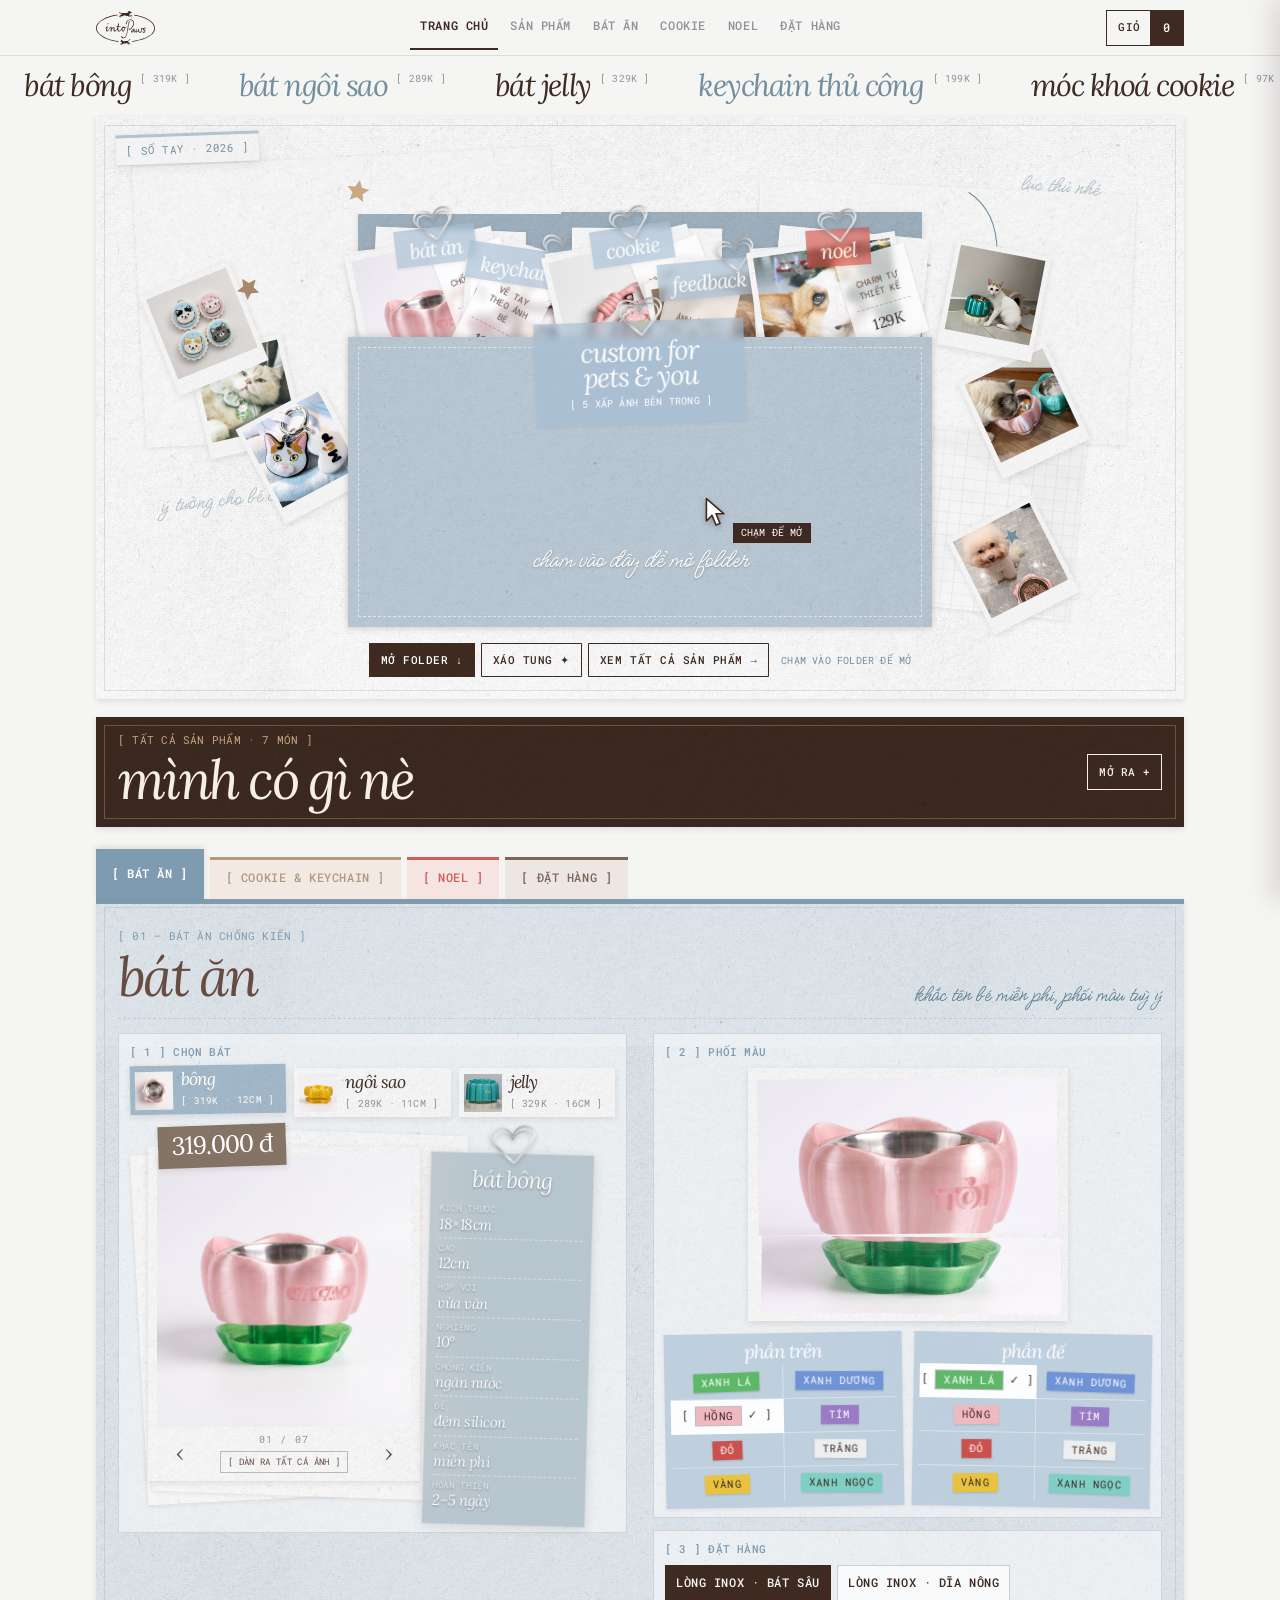
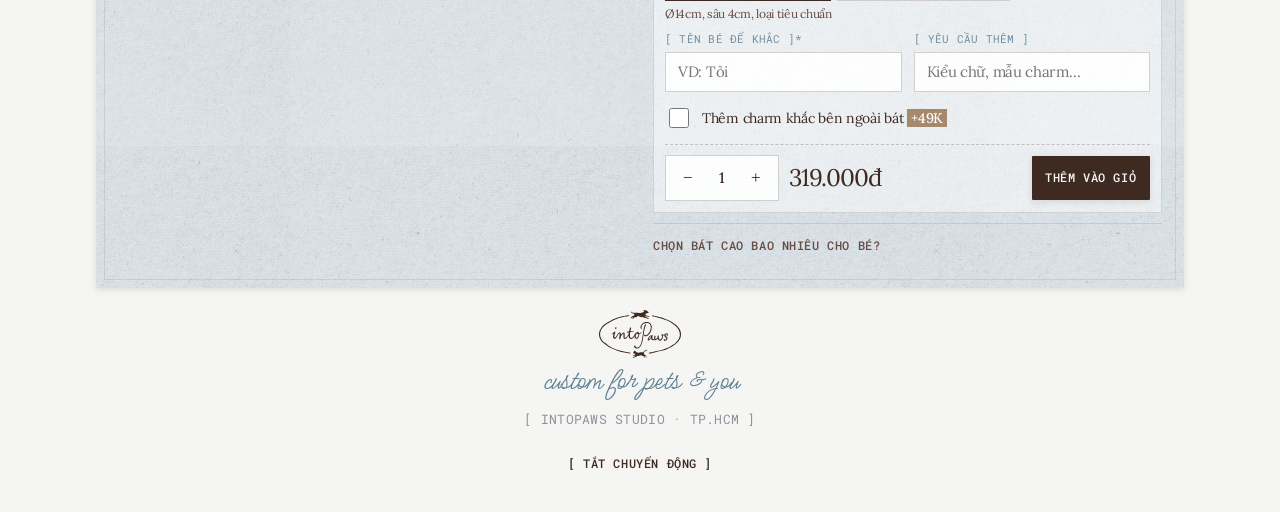
==== index.html @ a0dd7ae1 "Initial commit" ====
<!DOCTYPE html>
<html lang="vi">
<head>
<meta charset="UTF-8">
<meta name="viewport" content="width=device-width, initial-scale=1">
<title>intoPaws Studio — Custom for Pets &amp; You</title>
<meta name="description" content="intoPaws Studio, pet design studio ở TP.HCM. Bát ăn chống kiến khắc tên bé, keychain thủ công và cookie vẽ theo bé. Đặt hàng online, shop nhắn tin xác nhận đơn.">
<meta property="og:title" content="intoPaws Studio — Custom for Pets & You">
<meta property="og:description" content="Bát khắc tên bé · Keychain thủ công · Cookie vẽ theo bé · Đặt hàng online.">
<meta property="og:image" content="images/home/bat-a.jpg">
<meta name="theme-color" content="#F5F5F4">
<link rel="icon" href="images/logo-main.svg" type="image/svg+xml">
<link rel="preconnect" href="https://fonts.googleapis.com">
<link rel="preconnect" href="https://fonts.gstatic.com" crossorigin>
<link href="https://fonts.googleapis.com/css2?family=Lora:ital,wght@0,400;0,500;0,600;1,400;1,500&family=Meow+Script&family=Roboto+Mono:wght@400;500&display=swap" rel="stylesheet">
<link rel="stylesheet" href="styles.css?v=57">
</head>
<body>
<a class="skip" href="#main">Bỏ qua, vào nội dung chính</a>

<!-- kẹp giấy hình tim: 1 vòng tim, vòng trong ôm sát vòng ngoài -->
<svg width="0" height="0" style="position:absolute" aria-hidden="true">
  <defs>
    <linearGradient id="silver" x1="0" y1="0" x2="1" y2="1">
      <stop offset="0" stop-color="#f6f7f8"/><stop offset=".35" stop-color="#a3a8ad"/>
      <stop offset=".62" stop-color="#f0f2f4"/><stop offset="1" stop-color="#868b90"/>
    </linearGradient>
    <path id="heartpath" d="M60 92 L16 46 C3 32 9 9 31 9 C45 9 55 19 60 29 C65 19 75 9 89 9 C111 9 117 32 104 46 Z"/>
  </defs>
  <!-- ngôi sao đơn giản, tô đặc theo màu chữ (currentColor) -->
  <symbol id="star" viewBox="0 0 24 24"><path d="M12 1.8l3 6.6 7.2.8-5.4 4.9 1.5 7.1L12 17.6l-6.3 3.6 1.5-7.1L1.8 9.2 9 8.4z" fill="currentColor"/></symbol>
  <symbol id="heartclip" viewBox="0 0 120 100">
    <use href="#heartpath" fill="none" stroke="url(#silver)" stroke-width="5" stroke-linejoin="round"/>
    <use href="#heartpath" fill="none" stroke="url(#silver)" stroke-width="4.4" stroke-linejoin="round" transform="translate(60 92) scale(.86) translate(-60 -92)"/>
  </symbol>
</svg>

<header class="topbar">
  <a href="#top" class="brand" aria-label="intoPaws Studio, về đầu trang">
    <img src="images/logo-main.svg" alt="intoPaws" width="66" height="38">
  </a>
  <nav class="menu-inner" id="menu" aria-label="Menu chính">
    <a href="#top" data-nav="top">trang chủ</a>
    <a href="#tat-ca" data-nav="tat-ca">sản phẩm</a>
    <a href="#bat" data-nav="bat">bát ăn</a>
    <a href="#cookie" data-nav="cookie">cookie</a>
    <a href="#noel" data-nav="noel">noel</a>
    <a href="#dat-hang" data-nav="dat-hang">đặt hàng</a>
  </nav>
  <button class="cart-btn" id="cartBtn" aria-label="Mở giỏ hàng"><span class="mono">giỏ</span><b id="cartCount">0</b></button>
</header>

<main id="main">
  <div class="marquee" id="top" aria-label="Các dòng sản phẩm">
    <div class="marquee-track" id="marquee"></div>
  </div>

  <!-- ===== TRANG CHỦ: KHUNG SỔ TAY, FOLDER CHE CÁC XẤP ẢNH ===== -->
  <section class="wrap" aria-labelledby="heroTitle">
    <h1 class="sr-only" id="heroTitle">intoPaws Studio: Custom for Pets &amp; You</h1>
    <div class="frame-page hero-frame">
      <span class="note-paper corner mono">[ SỔ TAY · 2026 ]</span>
      <div class="board closed" id="board">
        <div class="deco" aria-hidden="true">
          <span class="sheet s-a"></span><span class="sheet s-b"></span><span class="sheet s-c"></span><span class="sheet s-d"></span>
          <p class="scrib faint s1"><span class="script">ý tưởng cho bé cưng</span></p>
          <p class="scrib faint s2"><span class="script">lục thử nhé</span></p>
          <svg class="arrow" viewBox="0 0 120 70"><path d="M4 8 C40 4 70 20 96 52 M84 50 L97 54 L95 40" fill="none" stroke="#738E9D" stroke-width="1.6" stroke-linecap="round" stroke-linejoin="round"/></svg>
        </div>
        <span class="folder-back" aria-hidden="true"></span>
        <!-- xấp ảnh + đồ lặt vặt do app.js tạo -->
        <button class="folder-front" id="folder" aria-label="Mở folder sổ tay intoPaws để xem các xấp ảnh" aria-expanded="false">
          <svg class="heart" aria-hidden="true"><use href="#heartclip"/></svg>
          <span class="vellum f-tag"><span class="v-title">custom for<br>pets &amp; you</span><span class="mono">[ 5 XẤP ẢNH BÊN TRONG ]</span></span>
          <span class="f-hint script">chạm vào đây để mở folder</span>
        </button>
        <!-- con trỏ hướng dẫn: chỉ vào folder cho tới khi mở -->
        <span class="guide-hand" aria-hidden="true">
          <svg viewBox="0 0 32 40"><path d="M4 2 L4 30 L11 23 L16 35 L21 33 L16 21 L26 21 Z" fill="#fff" stroke="#3E2A21" stroke-width="2" stroke-linejoin="round"/></svg>
          <span class="mono">chạm để mở</span>
        </span>
      </div>
      <div class="board-ctrl">
        <button class="btn" id="btnFolder" aria-label="Mở folder">mở folder ↓</button>
        <button class="btn btn-line" id="btnMess" aria-label="Xáo tung mọi thứ trên bàn">xáo tung ✦</button>
        <a class="btn btn-line" href="#tat-ca">xem tất cả sản phẩm →</a>
        <p class="hint mono" id="boardHint">chạm vào folder để mở</p>
      </div>
    </div>
  </section>

  <!-- lớp mở chi tiết một xấp -->
  <div class="desk" id="desk" role="dialog" aria-modal="true" aria-labelledby="deskTitle" hidden>
    <div class="desk-inner frame-page">
      <div class="desk-bar">
        <div><span class="mono label" id="deskCount">[ 06 ẢNH ]</span><h2 class="title" id="deskTitle">bát ăn</h2></div>
        <div class="desk-btns mono">
          <button class="pill" id="deskShuffle" aria-label="Xáo lại các ảnh">[ xáo lại ]</button>
          <button class="pill" id="deskClose" aria-label="Đóng, gom ảnh lại">[ gom lại × ]</button>
        </div>
      </div>
      <p class="desk-hint small">Chạm vào một tấm ảnh để lật mặt sau, chạm lần nữa để lật lại nhé.</p>
      <div class="desk-sets" id="deskSets"></div>
    </div>
  </div>

  <!-- ===== TẤT CẢ SẢN PHẨM: nhìn một lần là nắm hết ===== -->
  <section class="wrap" id="tat-ca" aria-labelledby="allTitle">
    <div class="frame-page overview">
      <button class="ov-toggle" id="ovToggle" aria-expanded="false" aria-controls="ovBody">
        <span><span class="mono label">[ TẤT CẢ SẢN PHẨM · 7 MÓN ]</span><span class="title big" id="allTitle">mình có gì nè</span></span>
        <span class="ov-btn mono" id="ovBtnTxt">mở ra +</span>
      </button>
      <div class="ov-body" id="ovBody" hidden>
        <div class="ov-grid" id="overview"></div>
        <p class="ov-foot mono">[ ship 14K toàn quốc · freeship đơn từ 399K · chuyển khoản khi shop nhắn xác nhận ]</p>
      </div>
    </div>
  </section>

  <!-- ===== CÁC TAB SẢN PHẨM ===== -->
  <section class="wrap shop" aria-label="Cửa hàng">
    <div class="tabs mono" role="tablist" aria-label="Chọn nhóm sản phẩm" id="tabs">
      <button role="tab" id="tab-bat" aria-controls="bat" aria-selected="true">[ bát ăn ]</button>
      <button role="tab" id="tab-cookie" aria-controls="cookie" aria-selected="false" tabindex="-1">[ cookie &amp; keychain ]</button>
      <button role="tab" id="tab-noel" aria-controls="noel" aria-selected="false" tabindex="-1">[ noel ]</button>
      <button role="tab" id="tab-dat-hang" aria-controls="dat-hang" aria-selected="false" tabindex="-1">[ đặt hàng ]</button>
    </div>

    <!-- ===== BÁT ===== -->
    <div id="bat" class="frame-page panel" role="tabpanel" aria-labelledby="tab-bat">
      <header class="p-head">
        <div><span class="mono label">[ 01 — BÁT ĂN CHỐNG KIẾN ]</span><h2 class="title big">bát ăn</h2></div>
        <p class="kicker script">khắc tên bé miễn phí, phối màu tuỳ ý</p>
      </header>
      <div class="two-col">
        <div class="col">
          <div class="box bowl-pick">
          <p class="box-h mono">[ 1 ] chọn bát</p>
          <div class="bowl-tabs" role="radiogroup" aria-label="Chọn dáng bát" id="bowlTabs"></div>
          <div class="bowl-stage">
            <span class="sheet st1" aria-hidden="true"></span><span class="sheet st2" aria-hidden="true"></span>
            <figure class="bowl-hero carousel" id="bowlCar">
              <span class="car-img"><img id="bowlHero" alt=""></span>
              <span class="car-bar">
                <button type="button" class="car-nav prev" aria-label="Ảnh trước">‹</button>
                <span class="car-mid"><span class="car-count mono"></span><button type="button" class="spread-btn mono" data-for="bowlCar" data-spread="bowlSpread" aria-expanded="false">[ dàn ra tất cả ảnh ]</button></span>
                <button type="button" class="car-nav next" aria-label="Ảnh sau">›</button>
              </span>
            </figure>
            <article class="vellum bowl-card" aria-live="polite">
              <svg class="heart" aria-hidden="true"><use href="#heartclip"/></svg>
              <p class="v-title" id="bowlName">bát<br>bông</p>
              <ul class="v-list mono" id="bowlTags"></ul>
            </article>
            <div class="price-tape" id="bowlPriceTag">319.000 đ</div>
          </div>
          <div class="spread" id="bowlSpread" hidden></div>
          </div>
        </div>

        <form class="col bowl-form" id="bowlForm" novalidate>
          <div class="box">
          <p class="box-h mono">[ 2 ] phối màu</p>
          <div class="mixer">
            <fieldset class="vellum mix-card upper"><legend class="v-title">phần trên</legend>
              <div class="v-list mono swlist" data-part="topColor" role="radiogroup" aria-label="Màu phần trên"></div></fieldset>
            <div class="mix-photo" id="mixPhoto" aria-live="polite">
              <div class="strip strip-top"><img id="mixTop" alt=""></div>
              <div class="strip strip-base"><img id="mixBase" alt=""></div>
            </div>
            <fieldset class="vellum mix-card lower"><legend class="v-title">phần đế</legend>
              <div class="v-list mono swlist" data-part="baseColor" role="radiogroup" aria-label="Màu phần đế"></div></fieldset>
          </div>
          <p class="mix-note small" id="mixNote" hidden></p>
          </div>

          <div class="box">
          <p class="box-h mono">[ 3 ] đặt hàng</p>
          <div class="inner-pick" role="radiogroup" aria-label="Chọn lòng inox" id="innerPick"></div>
          <p class="inner-note small" id="innerNote"></p>
          <div class="order-row">
            <label class="field"><span class="mono">[ TÊN BÉ ĐỂ KHẮC ]*</span><input name="petName" id="petName" required maxlength="20" placeholder="VD: Tỏi" autocomplete="off"></label>
            <label class="field"><span class="mono">[ YÊU CẦU THÊM ]</span><input name="note" maxlength="200" placeholder="Kiểu chữ, mẫu charm…"></label>
            <label class="check"><input type="checkbox" name="charm" id="charm"><span>Thêm charm khắc bên ngoài bát <b class="hl">+49K</b></span></label>
            <div class="buy">
              <div class="qty" aria-label="Số lượng"><button type="button" data-q="-1" aria-label="Bớt một">−</button><b id="bowlQty" aria-live="polite">1</b><button type="button" data-q="1" aria-label="Thêm một">+</button></div>
              <p class="total" id="bowlTotal">319.000đ</p>
              <button class="btn" type="submit" aria-label="Thêm bát vào giỏ">Thêm vào giỏ</button>
            </div>
            <p class="form-error" id="bowlError" role="alert"></p>
          </div>
          </div>
          <details class="faq">
            <summary>Chọn bát cao bao nhiêu cho bé?</summary>
            <p>Cho bé đứng thẳng, đo từ sàn lên khuỷu chân trước. Miệng bát ngang mức đó là vừa. Ngôi Sao 11cm · Bông 12cm · Jelly 16cm. Chưa chắc thì bạn nhắn mình số đo kèm ảnh bé đứng nghiêng nhen.</p>
          </details>
        </form>
      </div>
    </div>

    <!-- ===== COOKIE & KEYCHAIN ===== -->
    <div id="cookie" class="frame-page panel" role="tabpanel" aria-labelledby="tab-cookie" hidden>
      <header class="p-head">
        <div><span class="mono label">[ 02 — COOKIE &amp; KEYCHAIN ]</span><h2 class="title big slate">custom</h2><p class="caramel-i">vẽ từ chính bé cưng nhà bạn</p></div>
        <p class="incl">giá đã gồm<br><span class="hl-blue">thiết kế</span></p>
      </header>
      <div class="two-col">
        <div class="col">
          <div class="box">
            <p class="box-h mono">[ 1 ] chọn món</p>
            <div class="bowl-stage ck-stage">
              <span class="sheet st1" aria-hidden="true"></span><span class="sheet st2" aria-hidden="true"></span>
              <figure class="bowl-hero carousel" id="cookieCar">
                <span class="car-img"><img alt=""></span>
              <span class="car-bar">
                <button type="button" class="car-nav prev" aria-label="Ảnh trước">‹</button>
                <span class="car-mid"><span class="car-count mono"></span><button type="button" class="spread-btn mono" data-for="cookieCar" data-spread="cookieSpread" aria-expanded="false">[ dàn ra tất cả ảnh ]</button></span>
                <button type="button" class="car-nav next" aria-label="Ảnh sau">›</button>
              </span>
              </figure>
              <article class="vellum bowl-card ck-card" aria-live="polite">
                <svg class="heart" aria-hidden="true"><use href="#heartclip"/></svg>
                <p class="v-title" id="ckName">cookie</p>
                <ul class="v-list mono spec-list" id="ckTags"></ul>
              </article>
              <div class="price-tape" id="ckPrice">từ 97K</div>
            </div>
            <div class="spread" id="cookieSpread" hidden></div>
            <div class="ptable-wrap" id="ptableWrap">
            <p class="price-hint mono">bấm vào một ô giá để chọn món ↓</p>
            <span class="price-guide" id="priceGuide" aria-hidden="true">
              <svg viewBox="0 0 32 40"><path d="M4 2 L4 30 L11 23 L16 35 L21 33 L16 21 L26 21 Z" fill="#fff" stroke="#3E2A21" stroke-width="2" stroke-linejoin="round"/></svg>
              <span class="mono">bấm chọn</span>
            </span>
            <table class="ptable">
              <thead><tr><th scope="col"></th><th scope="col" class="ph">vẽ theo bé<small>gửi ảnh bé</small></th><th scope="col" class="ph">mẫu sẵn<small>chọn bé có sẵn</small></th></tr></thead>
              <tbody id="priceRows"></tbody>
            </table>
            </div>
            <p class="pnote">hoàn thiện 4–7 ngày · bạn duyệt bản vẽ trước khi shop làm</p>
          </div>
        </div>

        <form class="col cookie-form" id="cookieForm" novalidate>
          <div class="empty-step" id="cookieEmpty">
            <p class="script">bắt đầu bằng cách bấm một ô giá <span class="dir-up">ở bảng phía trên ↑</span><span class="dir-side">ở bảng bên cạnh ←</span></p>
            <ol class="how mono">
              <li><b>[1]</b> bấm ô giá. cột <span class="hl-blue">vẽ theo bé</span>: mình vẽ theo ảnh bé bạn gửi. cột <span class="hl-blue">mẫu sẵn</span>: chọn một bé có sẵn</li>
              <li><b>[2]</b> chọn bé có sẵn, hoặc tải ảnh bé lên</li>
              <li><b>[3]</b> chọn hoạ tiết &amp; màu kem nền (với cookie)</li>
              <li><b>[4]</b> bấm “thêm vào giỏ”</li>
            </ol>
          </div>
          <!-- mẫu sẵn: chọn bé -->
          <div class="box ready-step" id="readyStep" hidden>
            <p class="box-h mono">[ 2 ] chọn bé</p>
            <p class="how-line">bấm vào hình một bé, hoặc tên giống trong danh sách</p>
            <div class="pick-tabs mono" role="tablist" aria-label="Bé cún hay bé mèo">
              <button type="button" role="tab" aria-selected="true" data-kind="cún" id="kindDog">[ bé cún ]</button>
              <button type="button" role="tab" aria-selected="false" data-kind="mèo" id="kindCat">[ bé mèo ]</button>
            </div>
            <div class="plate">
              <div class="cookie-grid" id="cookieGrid" role="radiogroup" aria-label="Các mẫu bé"></div>
              <div class="vellum list-card"><svg class="heart" aria-hidden="true"><use href="#heartclip"/></svg><p class="v-title" id="listTitle">bé cún</p><ol class="v-list mono" id="breedList"></ol></div>
            </div>
          </div>
          <!-- nền kem -->
          <div class="box cream-step" id="creamStep" hidden>
            <p class="box-h mono">[ 3 ] nền kem</p>
            <p class="how-line">chọn một hoạ tiết, một màu kem và màu đế bánh</p>
            <span class="mono sub-h">a · hoạ tiết</span>
            <div class="patterns" id="patterns" role="radiogroup" aria-label="Hoạ tiết kem nền"></div>
            <span class="mono sub-h">b · màu kem: <b id="creamName">chưa chọn</b></span>
            <div class="cbars" id="cbars" role="radiogroup" aria-label="Màu kem nền"></div>
            <div class="bases-row"><span class="mono sub-h">c · đế bánh</span><div class="bases" id="bases" role="radiogroup" aria-label="Màu đế bánh"></div></div>
          </div>
          <!-- đặt hàng -->
          <div class="box order-box" id="cookieOrder" hidden>
            <p class="box-h mono">[ 4 ] đặt hàng</p>
            <p class="pick-sum" id="cookieSum" aria-live="polite"></p>
            <div id="customFields" hidden>
              <div class="field">
                <span class="mono">[ ẢNH BÉ · 1–3 ẢNH RÕ MẶT ]*</span>
                <button type="button" class="uploader" id="uploader" aria-label="Chọn ảnh bé từ máy">+ chọn ảnh bé</button>
                <input type="file" id="fileInput" accept="image/*" multiple hidden>
                <div class="previews" id="previews"></div>
              </div>
              <div class="two">
                <label class="field"><span class="mono">[ TÊN BÉ ]*</span><input name="petName" maxlength="40"></label>
                <label class="field"><span class="mono">[ GIỐNG ]</span><input name="breed" maxlength="60" placeholder="Corgi, Anh lông ngắn…"></label>
              </div>
              <fieldset class="field species"><legend class="mono">[ BÉ LÀ ]*</legend>
                <label><input type="radio" name="species" value="Mèo"><span>Mèo</span></label>
                <label><input type="radio" name="species" value="Cún"><span>Cún</span></label>
                <label><input type="radio" name="species" value="Khác"><span>Khác</span></label>
              </fieldset>
            </div>
            <label class="field"><span class="mono">[ YÊU CẦU THÊM ]</span><input name="note" maxlength="200" placeholder="Tư thế, chữ, phụ kiện…"></label>
            <div class="buy">
              <div class="qty" aria-label="Số lượng"><button type="button" data-q="-1" aria-label="Bớt một">−</button><b id="cookieQty" aria-live="polite">1</b><button type="button" data-q="1" aria-label="Thêm một">+</button></div>
              <p class="total" id="cookieTotal">0đ</p>
              <button class="btn" type="submit" aria-label="Thêm cookie vào giỏ">Thêm vào giỏ</button>
            </div>
            <p class="form-error" id="cookieError" role="alert"></p>
          </div>
        </form>
      </div>
    </div>

    <!-- ===== NOEL ===== -->
    <div id="noel" class="frame-page panel noel" role="tabpanel" aria-labelledby="tab-noel" hidden>
      <div class="two-col noel-cols">
        <div class="envelope-scene" aria-hidden="true">
          <span class="envelope"><span class="flap"></span></span>
          <div class="stamp-tree" id="stampTree"></div>
          <svg class="string" viewBox="0 0 400 520" preserveAspectRatio="none">
            <path d="M70 110 C150 90 190 170 230 210 S330 230 300 270 C250 330 110 280 60 330 C20 370 120 380 150 340 C180 300 90 300 80 360 M150 340 C210 380 260 430 340 470" fill="none" stroke="#B0302A" stroke-width="3" stroke-linecap="round"/>
          </svg>
          <svg class="tree-star" viewBox="0 0 24 24"><use href="#star"/></svg>
          <svg class="st s1" viewBox="0 0 24 24"><use href="#star"/></svg><svg class="st s2" viewBox="0 0 24 24"><use href="#star"/></svg><svg class="st s3" viewBox="0 0 24 24"><use href="#star"/></svg>
        </div>
        <div class="noel-text">
          <span class="mono label red">[ 03 — NOEL 2026 ]</span>
          <h2 class="noel-hand"><span class="r">Noel này</span><br><span class="hlw">bạn tự tay thiết kế</span><br><span class="hlw">bảng tên mới</span> <span class="s">cho bé chưa?</span></h2>
          <p>Chọn dáng, bé, màu lông, tên và charm nhỏ trên trang thiết kế riêng của mình nhé.</p>
          <p class="noel-price"><span class="hl red">129K</span> <span class="mono">[ MỘT CHARM ]</span></p>
          <a class="btn btn-red" id="noelLink" href="#" target="_blank" rel="noopener" aria-label="Mở trang thiết kế charm Noel (mở tab mới)">Thiết kế charm Noel ↗</a>
          <p class="mono step gal-h">[ ảnh tham khảo ]</p>
          <div class="gallery" id="noelGallery"></div>
        </div>
      </div>
    </div>

    <!-- ===== ĐẶT HÀNG ===== -->
    <div id="dat-hang" class="frame-page panel order" role="tabpanel" aria-labelledby="tab-dat-hang" hidden>
      <header class="p-head"><div><span class="mono label">[ 04 — ĐẶT HÀNG ]</span><h2 class="title big">đặt hàng thế nào nhỉ?</h2></div></header>
      <ol class="steps">
        <li class="watercolor step"><span class="mono">[ 01 ]</span><h3>chọn món</h3><p>Chọn bát hoặc cookie, điền tên bé, tải ảnh bé nếu là đơn vẽ theo bé.</p></li>
        <li class="watercolor step"><span class="mono">[ 02 ]</span><h3>shop nhắn bạn</h3><p>Đặt xong, shop nhắn bạn qua IG/Zalo để xác nhận đơn và gửi thông tin chuyển khoản.</p></li>
        <li class="watercolor step"><span class="mono">[ 03 ]</span><h3>mình làm &amp; giao</h3><p>Bát 2–5 ngày, cookie và keychain 4–7 ngày. Đơn vẽ theo bé thì bạn duyệt bản vẽ qua IG/Zalo trước nhé.</p></li>
      </ol>
      <p class="ship-line mono">[ SHIP 14K TOÀN QUỐC · FREESHIP ĐƠN TỪ 399K ]</p>
      <p class="contact" id="contactLinks"></p>
    </div>
  </section>
</main>

<footer class="footer">
  <img src="images/logo-main.svg" alt="intoPaws" class="footer-logo" width="100" height="58">
  <p class="script">custom for pets &amp; you</p>
  <p class="mono small">[ INTOPAWS STUDIO · TP.HCM ]</p>
  <button class="pill mono" id="motionBtn" aria-pressed="false" aria-label="Bật hoặc tắt chuyển động trên trang">[ tắt chuyển động ]</button>
</footer>

<aside id="cartDrawer" class="drawer" aria-hidden="true" aria-label="Giỏ hàng" inert>
  <div class="drawer-head"><h2 class="title">giỏ hàng</h2><button class="icon-btn" id="cartClose" aria-label="Đóng giỏ hàng">×</button></div>
  <div id="cartItems" class="cart-items"></div>
  <div class="cart-foot" id="cartFoot"></div>
</aside>
<div id="overlay" class="overlay"></div>

<dialog id="checkoutDialog" class="sheet-dlg" aria-labelledby="coTitle">
  <form method="dialog" class="sheet-close"><button aria-label="Đóng">×</button></form>
  <h2 class="title" id="coTitle">thông tin nhận hàng</h2>
  <form id="checkoutForm" class="form" novalidate>
    <label>Họ tên người nhận*<input name="name" required autocomplete="name"></label>
    <label>Số điện thoại*<input name="phone" required inputmode="tel" autocomplete="tel" pattern="0[0-9]{9,10}"></label>
    <label>Instagram / Zalo để mình gửi bản vẽ &amp; xác nhận*<input name="social" required placeholder="@ten_ig hoặc số Zalo"></label>
    <label>Email (nhận xác nhận đơn)<input name="email" type="email" autocomplete="email"></label>
    <label>Địa chỉ nhận hàng*<textarea name="address" rows="2" required autocomplete="street-address" placeholder="Số nhà, đường, phường/xã, quận/huyện, tỉnh/thành"></textarea></label>
    <label>Ghi chú cho shop<textarea name="note" rows="2"></textarea></label>
    <input name="website" class="hp" tabindex="-1" autocomplete="off" aria-hidden="true">
    <div class="summary" id="checkoutSummary"></div>
    <p class="form-error" id="checkoutError" role="alert"></p>
    <button class="btn btn-block" id="payBtn" type="submit">Đặt hàng</button>
    <p class="small center">Đặt xong, shop sẽ nhắn bạn qua IG/Zalo để xác nhận đơn và gửi thông tin chuyển khoản nhen.</p>
  </form>
</dialog>

<div id="toast" class="toast" role="status"></div>
<!-- xem ảnh tham khảo phóng to -->
<dialog id="lightbox" class="lightbox" aria-label="Xem ảnh lớn">
  <button class="lb-close mono" id="lbClose" aria-label="Đóng">đóng ×</button>
  <button class="lb-nav prev" id="lbPrev" aria-label="Ảnh trước">‹</button>
  <figure><img id="lbImg" alt=""><figcaption class="mono" id="lbCap"></figcaption></figure>
  <button class="lb-nav next" id="lbNext" aria-label="Ảnh sau">›</button>
</dialog>
<!-- con trỏ chuột kèm chữ hướng dẫn (chỉ hiện trên máy tính có chuột) -->
<div class="cursor-hint" id="cursorHint" aria-hidden="true"><span class="ring"></span><span class="txt mono"></span></div>

<script src="config.js?v=57"></script>
<script src="app.js?v=57"></script>
</body>
</html>
---- styles.css ----
/* ============================================================
   intoPaws Studio — giấy can × nhãn xanh × kẹp tim
   Mọi thứ gom vào khung giấy: khung sổ tay (trang chủ) + các trang tab sản phẩm
   Font: Lora (chữ thường + tiêu đề nghiêng) · Meow Script (viết tay) · Roboto Mono (nhãn)
   ============================================================ */
:root {
  --white: #F5F5F4;
  --paper: #fbfbfa;
  --blue: #B3C4CE;
  --brown: #3E2A21;
  --espresso: #3E2A21;
  --cocoa: #674C42;
  --caramel: #A6886B;
  --taupe: rgba(118, 100, 82, .88);
  --slate: #738E9D;
  --hand: #5F8194;
  --grey: #8d9399;
  --red: #D34238;
  --vellum: rgba(164, 187, 210, .62);
  --vellum-pale: rgba(236, 241, 245, .85);
  --hl: rgba(164, 187, 210, .55);
  --line: rgba(62, 42, 33, .12);
  --paper-shadow: 0 2px 6px rgba(64, 42, 33, .12);
  --lift-shadow: 0 12px 24px rgba(64, 42, 33, .16), 0 2px 6px rgba(64, 42, 33, .1);
  --bounce: cubic-bezier(.34, 1.3, .64, 1);
  --serif: "Lora", Georgia, serif;
  --script: "Meow Script", "Lora", cursive;
  --mono: "Roboto Mono", ui-monospace, Menlo, Consolas, monospace;
  --tex: url(images/scrapbook/tex-white.jpg);
}

* { box-sizing: border-box; }
html { scroll-behavior: smooth; scroll-padding-top: 64px; }
body { margin: 0; background: var(--white); color: var(--espresso); font-family: var(--serif); font-size: 15px; line-height: 1.45; letter-spacing: -0.02em; -webkit-font-smoothing: antialiased; overflow-x: hidden; }
img { max-width: 100%; display: block; }
a { color: inherit; }
button, input, textarea, select { font: inherit; letter-spacing: inherit; color: inherit; }
button { cursor: pointer; }
:focus-visible { outline: 2px solid var(--slate); outline-offset: 3px; }

/* ---------- chữ ---------- */
.mono { font-family: var(--mono); font-size: 11px; letter-spacing: .02em; text-transform: uppercase; line-height: 1.35; }
.title { font-family: var(--serif); font-style: italic; font-weight: 400; letter-spacing: -0.05em; line-height: .95; color: var(--cocoa); margin: .1em 0; }
.title.big { font-size: clamp(2.3rem, 4.6vw, 3.4rem); }
.title.slate { color: var(--slate); }
.script { font-family: var(--script); font-weight: 400; letter-spacing: 0; line-height: 1.05; color: var(--hand); }
.kicker { margin: 0; font-size: 1.45rem; }
.caramel-i { margin: 0; font-style: italic; color: var(--caramel); font-size: 1.05rem; }
.hl { background: var(--caramel); color: #fff; padding: 0 .3em; font-weight: 500; }
.hl.red { background: var(--red); }
.hl-blue { background: var(--hl); padding: 0 .25em; }
.label { color: var(--slate); }
.label.red { color: var(--red); }
.small { font-size: 13px; color: var(--cocoa); }
.center { text-align: center; }
.step { color: var(--slate); margin: 0 0 8px; }
.sr-only { position: absolute; width: 1px; height: 1px; overflow: hidden; clip: rect(0 0 0 0); white-space: nowrap; }
.skip { position: absolute; left: -999px; top: 8px; z-index: 100; background: var(--brown); color: #fff; padding: 10px 14px; }
.skip:focus { left: 8px; }
.hp { position: absolute; left: -9999px; }

/* ---------- vật liệu giấy ---------- */
.wrap { max-width: 1120px; margin: 0 auto; padding: 0 16px; }
.frame-page {
  position: relative; background: var(--paper) var(--tex) center/700px; box-shadow: var(--paper-shadow);
  padding: 26px; outline: 1px solid var(--line); outline-offset: -9px;
}
.watercolor { background: var(--paper) var(--tex) center/600px; box-shadow: var(--paper-shadow); position: relative; }
.sheet { position: absolute; background: rgba(250, 250, 250, .62) var(--tex) center/600px; box-shadow: 0 1px 4px rgba(64, 42, 33, .1); }
.vellum { position: relative; background: var(--vellum); color: #fff; text-align: center; backdrop-filter: blur(3px); -webkit-backdrop-filter: blur(3px); box-shadow: 0 1px 3px rgba(64, 42, 33, .08); padding: 18px 14px 14px; }
.v-title { display: block; font-family: var(--serif); font-style: italic; font-weight: 400; letter-spacing: -0.05em; line-height: .92; font-size: 1.8rem; margin: 0 0 12px; color: rgba(255, 255, 255, .96); }
.v-list { list-style: none; margin: 0; padding: 0; line-height: 1.7; color: #fff; font-size: 10.5px; }
.tape-top { position: absolute; top: -14px; left: 50%; width: 150px; height: 40px; transform: translateX(-60%) rotate(-1.5deg); background: url(images/scrapbook/tape-blue.png) center/100% 100%; z-index: 3; }
.heart { position: absolute; width: 52px; height: 44px; z-index: 12; filter: drop-shadow(0 2px 2px rgba(0, 0, 0, .2)); pointer-events: none; }
.price-tape { position: absolute; background: var(--taupe); color: #fff; font-size: 1.55rem; letter-spacing: -0.04em; padding: .1em .55em .14em; transform: rotate(-2deg); box-shadow: var(--paper-shadow); z-index: 5; }

/* ---------- nút ---------- */
.btn { display: inline-flex; align-items: center; justify-content: center; gap: .4em; min-height: 44px; padding: 0 1.2em; border: 0; border-radius: 1px; background: var(--brown); color: var(--white); text-decoration: none; font-weight: 500; box-shadow: var(--paper-shadow); transition: transform .2s var(--bounce); }
.btn:hover { transform: translateY(-2px) rotate(-1deg); }
.btn:disabled { opacity: .6; cursor: wait; transform: none; }
.btn-block { width: 100%; }
.btn-red { background: var(--red); }
.pill { min-height: 44px; padding: 0 .8em; border: 0; background: transparent; color: var(--espresso); transition: background .15s; }
.pill:hover, .pill[aria-pressed="true"] { background: var(--hl); }
.icon-btn { width: 44px; height: 44px; border: 0; background: transparent; font-size: 26px; line-height: 1; }

/* ---------- thanh trên ---------- */
.topbar { position: sticky; top: 0; z-index: 40; display: flex; align-items: center; gap: 14px; min-height: 52px; padding: 0 max(16px, calc((100% - 1088px) / 2)); background: rgba(245, 245, 244, .85); backdrop-filter: blur(8px); -webkit-backdrop-filter: blur(8px); border-bottom: 1px solid var(--line); }
.brand { display: flex; align-items: center; gap: 8px; text-decoration: none; min-height: 44px; }
.brand img { height: 30px; width: auto; }
.nav { display: flex; gap: 2px; margin: 0 auto; }
.nav a { display: inline-flex; align-items: center; min-height: 44px; padding: 0 .6em; text-decoration: none; }
.nav a:hover { background: var(--hl); }
.cart-btn { min-height: 44px; border: 0; background: transparent; padding: 0 .4em; margin-left: auto; }
.cart-btn b { font-weight: 500; }
.cart-btn.bump { animation: bump .4s var(--bounce); }
@keyframes bump { 50% { transform: scale(1.18) rotate(-4deg); } }

.marquee { overflow: hidden; padding: 6px 0 4px; margin-bottom: 14px; }
.marquee-track { display: flex; width: max-content; animation: marquee 52s linear infinite; }
.marquee:hover .marquee-track, .marquee:focus-within .marquee-track { animation-play-state: paused; }
.marquee a { display: inline-flex; align-items: flex-start; gap: .3em; padding: 8px .8em; white-space: nowrap; text-decoration: none; font-style: italic; letter-spacing: -0.05em; font-size: clamp(1.3rem, 2.4vw, 1.9rem); line-height: 1.1; }
.marquee a:nth-child(even) { color: var(--slate); }
.marquee a:hover { color: var(--caramel); }
.marquee a sup { font-family: var(--mono); font-style: normal; font-size: 10px; color: var(--grey); margin-top: .5em; letter-spacing: .02em; }
@keyframes marquee { to { transform: translateX(-50%); } }

/* ============================================================
   TRANG CHỦ: KHUNG SỔ TAY + FOLDER
   ============================================================ */
.hero-frame { padding: 14px 14px 6px; }
.corner { position: absolute; left: 22px; top: 18px; z-index: 30; color: var(--grey); }
.board { --cw: 150px; --chh: 184px; position: relative; height: 540px; overflow: hidden; }
.board.shake { animation: shake .45s ease-in-out; }
@keyframes shake { 20% { transform: translate(-6px, 2px) rotate(-.4deg); } 40% { transform: translate(5px, -3px) rotate(.5deg); } 60% { transform: translate(-4px, 1px); } 80% { transform: translate(3px, -1px); } }
.deco { position: absolute; inset: 0; pointer-events: none; }
.deco > * { position: absolute; }
.deco .s-a { left: 2%; top: 4%; width: 40%; height: 56%; transform: rotate(-3deg); }
.deco .s-b { right: 3%; top: 10%; width: 36%; height: 50%; transform: rotate(2.5deg); }
.deco .s-c { left: 26%; top: 48%; width: 44%; height: 46%; transform: rotate(-1.4deg); background-color: rgba(236, 241, 245, .6); }
.deco .s-d { right: 8%; top: 58%; width: 26%; height: 36%; transform: rotate(6deg); background-image: url(images/scrapbook/tex-grid.png); background-size: 300px; }
.scrib { margin: 0; }
.scrib.s1 { left: 4%; top: 64%; font-size: 1.6rem; transform: rotate(-7deg); }
.scrib.s2 { right: 6%; top: 4%; font-size: 1.5rem; transform: rotate(5deg); }
.arrow { width: 80px; right: 10%; top: 11%; transform: rotate(40deg); }

/* folder */
.folder-back, .folder-front { position: absolute; transition: transform .8s var(--bounce), opacity .4s; transform-origin: 30% 100%; }
.folder-back { left: 23%; top: 15%; width: 54%; height: 80%; z-index: 2; background: #a4b7c5 var(--tex) center/600px; background-blend-mode: multiply; box-shadow: var(--paper-shadow); }
.folder-back::before { content: ""; position: absolute; left: 0; top: -22px; width: 36%; height: 24px; background: inherit; border-radius: 6px 6px 0 0; }
.folder-front {
  left: 22%; top: 40%; width: 56%; height: 58%; z-index: 20; border: 0; padding: 0;
  background: #bfcfdb var(--tex) center/600px; background-blend-mode: multiply; box-shadow: 0 -2px 8px rgba(64, 42, 33, .12), var(--paper-shadow);
}
.folder-front::before { content: ""; position: absolute; inset: 10px; border: 1px dashed rgba(255, 255, 255, .55); pointer-events: none; }
.folder-front .f-tag { position: absolute; left: 50%; top: -16px; width: 210px; transform: translateX(-50%) rotate(-2deg); }
.folder-front .f-tag .v-title { font-size: 1.7rem; margin-bottom: 8px; }
.folder-front .f-tag .mono { color: #fff; font-size: 9.5px; display: block; }
.folder-front .heart { left: calc(50% - 26px); top: -42px; transform: rotate(-6deg); }
.f-hint { position: absolute; left: 0; right: 0; bottom: 18%; font-size: 1.6rem; color: #fff; text-shadow: 0 1px 2px rgba(64,42,33,.25); }
.folder-front:hover { transform: translateY(-4px); }
.board.open .folder-front { transform: translate(-46%, 58%) rotate(-14deg) scale(.36); }
.board.open .folder-back { transform: translate(-50%, 52%) rotate(-10deg) scale(.34); }
.board.open .f-hint { opacity: 0; }

/* xấp ảnh */
.cluster {
  position: absolute; left: var(--x); top: var(--y); width: var(--cw); height: var(--chh); border: 0; padding: 0; background: none; z-index: 10;
  transform: rotate(var(--r)); transition: left .8s var(--bounce), top .8s var(--bounce), transform .5s var(--bounce), opacity .2s;
}
.board.closed .cluster { pointer-events: none; }
.cluster .cw { position: absolute; inset: 0; animation: drift 7s ease-in-out infinite; animation-delay: var(--d); }
@keyframes drift { 0%, 100% { transform: translate(0, 0) rotate(0); } 33% { transform: translate(2px, -4px) rotate(.8deg); } 66% { transform: translate(-3px, 2px) rotate(-.6deg); } }
.cp { position: absolute; inset: 0; display: block; background: var(--paper) var(--tex) center/400px; padding: 6px 6px 22px; box-shadow: var(--paper-shadow); transform: translate(var(--dx), var(--dy)) rotate(var(--rr)); transition: transform .5s var(--bounce); transition-delay: calc(var(--i) * 40ms); }
.cp img { width: 100%; height: 100%; object-fit: cover; }
.cp.veil::after { content: ""; position: absolute; inset: 0; background: rgba(250, 250, 250, .45) var(--tex) center/400px; }
.c-tag { display: block; position: absolute; left: 50%; top: -14px; width: 128px; padding: 14px 8px 8px; transform: translateX(-50%) rotate(-3deg); z-index: 9; }
.c-tag > span { display: block; }
.c-tag .v-title { font-size: 1.35rem; margin: 0 0 4px; }
.c-tag .mono { font-size: 9px; color: #fff; }
.c-noel .c-tag { background: rgba(211, 66, 56, .58); }
.cluster .heart { left: calc(50% - 22px); top: -40px; width: 44px; height: 38px; transform: rotate(-8deg); transition: transform .3s var(--bounce); }
.cluster:hover, .cluster:focus-visible { transform: rotate(0deg) translateY(-8px) scale(1.05); z-index: 15; }
.cluster:hover .cp, .cluster:focus-visible .cp { transform: translate(var(--fx), var(--fy)) rotate(var(--fr)); }
.cluster:hover .cp, .cluster.riffle .cp { animation: riffle .55s ease-in-out calc(var(--i) * 70ms) 1; }
.cluster:hover .heart { transform: rotate(6deg) translateY(-3px); }
@keyframes riffle { 25% { translate: 7px -9px; rotate: 6deg; } 55% { translate: -6px 3px; rotate: -5deg; } 80% { translate: 3px -3px; rotate: 2deg; } }
.cluster.opened { opacity: 0; pointer-events: none; }

/* đồ lặt vặt rải trên bàn */
.loose { position: absolute; left: var(--x); top: var(--y); z-index: 6; transform: rotate(var(--r)); transition: left .9s var(--bounce), top .9s var(--bounce), transform .9s var(--bounce); pointer-events: none; }
.loose.ck-cut { width: 66px; filter: drop-shadow(0 3px 4px rgba(64,42,33,.18)); }
.loose.snap { width: 96px; padding: 5px 5px 16px; background: var(--paper) var(--tex) center/300px; box-shadow: var(--paper-shadow); }
.loose.snap img { aspect-ratio: 1; object-fit: cover; }
.loose.tape { width: 92px; height: 28px; background: url(images/scrapbook/tape-light.png) center/100% 100%; }
.loose.tape.b { background-image: url(images/scrapbook/tape-blue.png); }
.loose.star { width: 40px; }
.loose.pin-x { width: 18px; height: 18px; border-radius: 50%; background: radial-gradient(circle at 34% 30%, #fff 0 14%, var(--pc) 42%, color-mix(in srgb, var(--pc) 60%, #000) 100%); box-shadow: 1px 3px 3px rgba(40,26,20,.3); }

.board-ctrl { display: flex; align-items: center; justify-content: center; flex-wrap: wrap; gap: 4px 10px; }
.board-ctrl .hint { color: var(--slate); }

/* ---------- lớp mở chi tiết ---------- */
body.desk-open { overflow: hidden; }
.desk { position: fixed; inset: 0; z-index: 70; overflow: auto; overscroll-behavior: contain; padding: 24px 16px 60px; background: rgba(62, 42, 33, .28); backdrop-filter: blur(4px); -webkit-backdrop-filter: blur(4px); }
.desk[hidden] { display: none; }
.desk-inner { max-width: 980px; margin: 0 auto; background-image: url(images/scrapbook/tex-grid.png); background-size: 480px; }
.desk-bar { display: flex; justify-content: space-between; align-items: flex-start; gap: 12px; }
.desk-bar .title { font-size: clamp(2rem, 4vw, 2.8rem); }
.desk-btns { display: flex; gap: 4px; flex-wrap: wrap; justify-content: flex-end; }
.desk-btns .pill { background: rgba(255, 255, 255, .8); }
.desk-hint { margin: 0 0 6px; }
.desk-sets { display: flex; flex-wrap: wrap; justify-content: center; gap: 64px 40px; padding-top: 52px; }
.set { position: relative; display: flex; flex-direction: column; align-items: center; }
.set > .heart { top: -50px; left: calc(50% - 26px); transform: rotate(-6deg); z-index: 31; }
.set-tag { position: absolute; top: -26px; left: 50%; transform: translateX(-50%) rotate(-2deg); z-index: 30; padding: 14px 12px 6px; min-width: 130px; }
.set-tag .t { display: block; font-style: italic; font-size: 1.25rem; letter-spacing: -0.05em; line-height: 1; }
.set-tag .mono { color: #fff; font-size: 9.5px; }
.set-photos { display: flex; }
.slot { width: 168px; aspect-ratio: 4 / 5; perspective: 1200px; transform: rotate(var(--r)); position: relative; }
.slot + .slot { margin-left: -30px; }
.slot:hover, .slot:focus-within { z-index: 10; }
.card { position: relative; width: 100%; height: 100%; transform-style: preserve-3d; transition: transform .7s var(--bounce); }
.slot:hover .card:not(.flipped) { transform: translateY(-8px) rotate(-1.5deg); }
.card.flipped { transform: rotateY(180deg); }
.face { position: absolute; inset: 0; backface-visibility: hidden; -webkit-backface-visibility: hidden; box-shadow: var(--paper-shadow); }
.front { background: var(--paper) var(--tex) center/300px; padding: 7px 7px 26px; }
.front img { width: 100%; height: 100%; object-fit: cover; }
.flip-hit { position: absolute; inset: 0; width: 100%; border: 0; background: transparent; cursor: pointer; z-index: 4; }
.card.flipped .front { pointer-events: none; }
.card:not(.flipped) .back { pointer-events: none; }
.back { transform: rotateY(180deg); display: flex; flex-direction: column; align-items: center; justify-content: center; gap: 6px; padding: 14px; text-align: center; background: var(--vellum); color: #fff; cursor: pointer; }
.back p { margin: 0; }
.back .script { font-size: 1.6rem; color: #fff; }
.back .b-name { font-style: italic; font-size: 1.15rem; letter-spacing: -0.05em; }
.back .mono { color: #fff; }
.back .pill { background: rgba(255, 255, 255, .3); color: #fff; font-size: 10px; }
.pins { position: absolute; inset: 0; pointer-events: none; z-index: 5; }
.pin { position: absolute; left: var(--pl); top: var(--pt); width: 18px; height: 18px; border-radius: 50%; background: radial-gradient(circle at 34% 30%, rgba(255,255,255,.95) 0 14%, var(--pc) 42%, color-mix(in srgb, var(--pc) 62%, #000) 100%); box-shadow: 1px 3px 3px rgba(40, 26, 20, .3); }

/* ============================================================
   TAB SẢN PHẨM
   ============================================================ */
.shop { margin-top: 34px; }
.tabs { display: flex; gap: 4px; flex-wrap: wrap; position: relative; z-index: 2; }
.tabs [role="tab"] { min-height: 44px; padding: 0 14px; border: 0; background: rgba(250, 250, 250, .7) var(--tex) center/400px; box-shadow: 0 -1px 3px rgba(64,42,33,.08); color: var(--grey); border-radius: 4px 4px 0 0; font-size: 11px; }
.tabs [role="tab"][aria-selected="true"] { background: var(--vellum); color: #fff; }
.tabs [role="tab"]:hover { color: var(--espresso); }
.panel { margin-top: 0; }
.panel[hidden] { display: none; }
.p-head { display: flex; justify-content: space-between; align-items: flex-end; gap: 16px; margin-bottom: 18px; padding-bottom: 12px; border-bottom: 1px dashed var(--line); }
.incl { font-size: 1.2rem; text-align: right; line-height: 1.15; margin: 0; letter-spacing: -0.05em; }
.two-col { display: grid; grid-template-columns: 1fr 1fr; gap: 34px; align-items: start; }
.col { min-width: 0; }

/* ---------- BÁT ---------- */
.bowl-tabs { display: flex; gap: 8px; margin-bottom: 18px; }
.btab { flex: 1; display: flex; align-items: center; gap: 8px; min-height: 48px; padding: 5px 8px 5px 5px; border: 0; text-align: left; background: var(--paper) var(--tex) center/400px; box-shadow: var(--paper-shadow); transition: transform .25s var(--bounce), opacity .2s; min-width: 0; }
.btab img { width: 38px; height: 38px; object-fit: cover; flex: none; }
.btab .t { font-style: italic; font-size: 1.1rem; letter-spacing: -0.05em; line-height: 1; display: block; }
.btab .mono { color: var(--grey); font-size: 9.5px; }
.btab[aria-checked="true"] { background-color: #a9bfd1; background-blend-mode: multiply; color: #fff; transform: translateY(-3px) rotate(-1deg); }
.btab[aria-checked="true"] .mono { color: #fff; }
.bowl-stage { position: relative; height: 360px; }
.bowl-stage .st1 { left: 2%; top: 4%; width: 70%; height: 92%; transform: rotate(-3deg); }
.bowl-stage .st2 { left: 6%; top: 0; width: 66%; height: 96%; transform: rotate(2deg); background-color: rgba(236, 241, 245, .55); }
.bowl-hero { position: absolute; left: 4%; top: 4%; width: 66%; height: 88%; margin: 0; padding: 9px; background: var(--paper) var(--tex) center/500px; box-shadow: var(--paper-shadow); }
.bowl-hero img { width: 100%; height: 100%; object-fit: cover; transition: opacity .3s; }
.bowl-hero img.fade { opacity: 0; }
.bowl-card { position: absolute; right: 0; top: 22px; width: 160px; z-index: 4; transform: rotate(1.5deg); }
.bowl-card .heart { left: calc(50% - 26px); top: -30px; transform: rotate(-5deg); }
.bowl-card .v-title { font-size: 1.9rem; }
#bowlPriceTag { left: 10%; bottom: -4px; }
.bowl-specs { display: grid; grid-template-columns: auto 1fr; gap: 3px 12px; margin: 22px 0 0; color: var(--cocoa); }
.bowl-specs dt { color: var(--grey); }
.bowl-specs dd { margin: 0; }

.mixer { display: grid; grid-template-columns: 1fr 1fr; gap: 12px 14px; }
.mix-photo { grid-column: 1 / -1; grid-row: 1; position: relative; aspect-ratio: 760 / 600; --cut: 67%; margin: 0 6px 6px; }
.mix-photo.is-sao { aspect-ratio: 1 / .86; --cut: 63%; }
.mix-card { margin: 0; border: 0; min-width: 0; padding: 16px 8px 8px; }
.mix-card legend { float: left; width: 100%; padding: 0; font-size: 1.45rem; margin-bottom: 8px; }
.mix-card.upper { grid-column: 1; grid-row: 2; transform: rotate(-1deg); }
.mix-card.lower { grid-column: 2; grid-row: 2; transform: rotate(1deg); }
.swlist { clear: both; display: grid; grid-template-columns: 1fr 1fr; gap: 0 2px; }
.sw-item { display: flex; align-items: center; justify-content: center; gap: 5px; min-height: 44px; width: 100%; border: 0; background: transparent; color: #fff; font: inherit; letter-spacing: inherit; text-transform: uppercase; padding: 0 2px; transition: background .15s; white-space: nowrap; }
.sw-item i { width: 9px; height: 9px; border-radius: 50%; background: var(--c); box-shadow: 0 0 0 1.5px rgba(255,255,255,.85); flex: none; }
.sw-item:hover { background: rgba(255, 255, 255, .2); }
.sw-item[aria-checked="true"] { background: rgba(255, 255, 255, .94); color: var(--espresso); }
.strip { position: absolute; inset: 0; overflow: hidden; box-shadow: var(--paper-shadow); }
.strip img { position: absolute; inset: 0; width: 100%; height: 100%; object-fit: cover; transition: opacity .25s; }
.strip-top { clip-path: inset(0 0 calc(100% - var(--cut)) 0); z-index: 2; transform: rotate(-.6deg); }
.strip-base { clip-path: inset(var(--cut) 0 0 0); z-index: 1; transform: translate(8px, 6px) rotate(.8deg); }
.mix-photo.swap .strip img { opacity: .25; }
.mix-note { margin: 6px 0 0; }
.inner-pick { display: flex; flex-wrap: wrap; gap: 6px; margin-top: 18px; }
.inner-pick label, .species label { position: relative; }
.inner-pick input, .species input { position: absolute; opacity: 0; inset: 0; margin: 0; cursor: pointer; }
.inner-pick span, .species span { display: inline-flex; align-items: center; min-height: 44px; padding: 0 14px; border: 1px solid rgba(62,42,33,.22); background: rgba(255,255,255,.7); font-size: 14px; }
.inner-pick input:checked + span, .species input:checked + span { background: var(--brown); color: var(--white); border-color: var(--brown); }
.inner-pick input:focus-visible + span, .species input:focus-visible + span { outline: 2px solid var(--slate); outline-offset: 2px; }
.inner-note { margin: 6px 0 14px; }
.order-row { display: grid; grid-template-columns: 1fr 1fr; gap: 12px 16px; align-items: end; }
.field { display: grid; gap: 5px; margin: 0; border: 0; padding: 0; min-width: 0; }
.field > .mono, .field legend { color: var(--slate); }
.field input, .form input, .form textarea { width: 100%; min-height: 44px; padding: 8px 12px; border: 1px solid rgba(62,42,33,.22); border-radius: 1px; background: rgba(255,255,255,.88); }
.field input:focus, .form input:focus, .form textarea:focus { outline: 2px solid var(--slate); outline-offset: 0; border-color: transparent; }
.check { grid-column: 1 / -1; display: flex; align-items: center; gap: 10px; min-height: 44px; cursor: pointer; }
.check input { width: 20px; height: 20px; accent-color: var(--brown); }
.buy { grid-column: 1 / -1; display: flex; align-items: center; gap: 14px; flex-wrap: wrap; border-top: 1px dashed rgba(62,42,33,.25); padding-top: 14px; }
.buy .total { font-size: 1.5rem; font-style: italic; letter-spacing: -0.05em; margin: 0 auto 0 0; }
.qty { display: inline-flex; align-items: center; border: 1px solid rgba(62,42,33,.22); background: rgba(255,255,255,.88); }
.qty button { width: 44px; height: 44px; border: 0; background: none; font-size: 18px; }
.qty b { min-width: 24px; text-align: center; font-weight: 500; }
.form-error { grid-column: 1 / -1; color: var(--red); margin: 0; font-size: 14px; }
.form-error:empty { display: none; }
.faq { margin-top: 18px; border-top: 1px solid var(--line); }
.faq summary { min-height: 44px; display: flex; align-items: center; cursor: pointer; font-style: italic; }
.faq p { color: var(--cocoa); margin: 0 0 8px; font-size: 14px; }

/* ---------- COOKIE ---------- */
.price-card { padding: 30px 18px 14px; }
.ptable { width: 100%; border-collapse: collapse; }
.ptable th { text-align: center; padding: 0 4px 6px; font-weight: 400; }
.ptable th:first-child { text-align: left; }
.ptable .ph { font-style: italic; color: var(--slate); font-size: .95rem; width: 24%; }
.ptable td { padding: 4px; border-top: 1.5px dashed rgba(62,42,33,.2); }
.ptable td:first-child { font-size: 1.08rem; letter-spacing: -0.05em; line-height: 1.1; }
.ptable td:first-child i { font-size: .8em; color: var(--cocoa); }
.ptable td.pc { text-align: center; }
.pbtn { min-height: 44px; min-width: 64px; border: 0; padding: 0 8px; font-size: 1.15rem; letter-spacing: -0.04em; background: transparent; transition: transform .2s var(--bounce), background .15s, box-shadow .15s; }
.pbtn.c { background: var(--caramel); color: #fff; }
.pbtn:hover { transform: rotate(-2deg) scale(1.05); }
.pbtn[aria-pressed="true"] { box-shadow: 0 0 0 2px var(--espresso); transform: rotate(-2deg); background: var(--brown); color: #fff; }
.pna { color: rgba(62,42,33,.4); }
.pnote { margin: 10px 0 0; font-style: italic; color: var(--caramel); font-size: 13px; }
.polaroid-row { display: grid; grid-template-columns: repeat(3, 1fr); gap: 12px; margin-top: 20px; }
.polaroid-row figure { margin: 0; padding: 6px 6px 18px; background: var(--paper) var(--tex) center/300px; box-shadow: var(--paper-shadow); aspect-ratio: 5 / 6; }
.polaroid-row figure:nth-child(1) { transform: rotate(-3deg); } .polaroid-row figure:nth-child(2) { transform: rotate(2deg) translateY(6px); } .polaroid-row figure:nth-child(3) { transform: rotate(-1deg); }
.polaroid-row img { width: 100%; height: 100%; object-fit: cover; }
.empty-step { font-size: 1.7rem; text-align: center; padding: 60px 10px; margin: 0; border: 1.5px dashed var(--hl); }
.empty-step[hidden] { display: none; }
.pick-tabs { display: flex; gap: 4px; margin-bottom: 10px; }
.pick-tabs button { min-height: 44px; padding: 0 10px; border: 0; background: transparent; color: var(--grey); font-size: 10.5px; }
.pick-tabs [aria-selected="true"] { background: var(--vellum); color: #fff; }
.plate { display: grid; grid-template-columns: 1fr 150px; gap: 16px; align-items: start; }
.cookie-grid { display: grid; grid-template-columns: repeat(4, 1fr); gap: 10px 8px; padding: 14px 10px; border-radius: 48% 52% 46% 54% / 40% 44% 56% 60%; background: radial-gradient(ellipse at 50% 45%, #fbfcfd 0 58%, #e9eef2 100%); box-shadow: inset 0 0 0 7px rgba(255,255,255,.9), 0 4px 12px rgba(64,42,33,.08); }
.ck { position: relative; border: 0; padding: 4px; background: none; transition: transform .25s var(--bounce); min-height: 44px; }
.ck img { width: 100%; height: auto; filter: drop-shadow(0 3px 4px rgba(64,42,33,.16)); }
.ck .n { position: absolute; left: -2px; top: -2px; font-family: var(--mono); font-size: 10px; color: var(--grey); }
.ck .heart { width: 34px; height: 29px; right: -4px; top: -10px; left: auto; opacity: 0; transform: scale(.3) rotate(-30deg); transition: .3s var(--bounce); }
.ck:hover { transform: translateY(-4px) rotate(-3deg); }
.ck[aria-checked="true"] { transform: scale(1.1); }
.ck[aria-checked="true"] .heart { opacity: 1; transform: rotate(10deg); }
.list-card { background: var(--vellum-pale); text-align: left; padding: 22px 10px 10px; margin-top: 18px; }
.list-card .heart { left: calc(50% - 26px); top: -28px; }
.list-card .v-title { color: var(--grey); text-align: center; font-size: 1.5rem; }
.list-card .v-list { color: var(--grey); }
.list-card li button { display: flex; width: 100%; min-height: 30px; align-items: center; border: 0; background: none; padding: 0 6px; text-align: left; font: inherit; letter-spacing: inherit; text-transform: uppercase; color: inherit; }
.list-card li button:hover { background: rgba(164,187,210,.3); }
.list-card li button[aria-pressed="true"] { background: var(--vellum); color: #fff; }
.cream-step { margin-top: 20px; }
.patterns { display: grid; grid-template-columns: repeat(6, 1fr); gap: 6px; }
.pat { position: relative; border: 0; padding: 0; background: none; min-height: 44px; }
.pat svg { width: 100%; height: auto; display: block; transition: transform .2s var(--bounce); }
.pat .n { position: absolute; left: -2px; top: -4px; font-family: var(--mono); font-size: 10px; color: var(--grey); }
.pat[aria-checked="true"] svg { filter: drop-shadow(0 3px 5px rgba(64,42,33,.3)); transform: scale(1.1); }
.pat[aria-checked="true"] .n { color: var(--espresso); }
.cbars { display: grid; grid-template-columns: repeat(7, 1fr); margin: 12px 0 10px; }
.cbar { height: 44px; border: 0; background: var(--c); opacity: .85; min-width: 0; transition: opacity .15s; }
.cbar:nth-child(n+8) { transform: translate(-8px, -4px); }
.cbar:hover { opacity: 1; }
.cbar[aria-checked="true"] { opacity: 1; outline: 2px solid var(--espresso); outline-offset: -2px; position: relative; z-index: 2; }
.bases-row { display: flex; align-items: center; gap: 12px; }
.bases-row .step { margin: 0; }
.bases { display: flex; gap: 10px; }
.base-btn { display: flex; align-items: center; gap: 6px; border: 0; background: none; padding: 0 4px; min-height: 44px; }
.base-btn span:first-child { width: 26px; height: 26px; border-radius: 50%; background: var(--c); box-shadow: 0 0 0 3px #fff, 0 1px 4px rgba(64,42,33,.25); }
.base-btn[aria-checked="true"] span:first-child { box-shadow: 0 0 0 3px #fff, 0 0 0 5px var(--espresso); }
.cookie-form { display: grid; gap: 12px; margin-top: 20px; padding-top: 14px; border-top: 1px dashed var(--line); }
.pick-sum { margin: 0; }
.pick-sum b { font-style: italic; font-weight: 500; }
#customFields { display: grid; gap: 12px; }
#customFields[hidden] { display: none; }
.uploader { min-height: 56px; border: 1.5px dashed var(--slate); background: rgba(255,255,255,.6); color: var(--slate); font-family: var(--mono); font-size: 12px; text-transform: uppercase; }
.uploader:hover { background: var(--hl); color: var(--espresso); }
.previews { display: flex; gap: 10px; flex-wrap: wrap; }
.previews:empty { display: none; }
.previews div { position: relative; width: 70px; height: 70px; border: 4px solid #fff; box-shadow: var(--paper-shadow); }
.previews img { width: 100%; height: 100%; object-fit: cover; }
.previews button { position: absolute; top: -14px; right: -14px; width: 32px; height: 32px; border-radius: 50%; border: 0; background: var(--brown); color: #fff; font-size: 18px; }
.two { display: grid; grid-template-columns: 1fr 1fr; gap: 12px; }
.species { display: flex; flex-wrap: wrap; gap: 6px; }
.species legend { width: 100%; margin-bottom: 4px; }

/* ---------- NOEL ---------- */
.noel-cols { grid-template-columns: 360px 1fr; align-items: center; }
.envelope-scene { position: relative; height: 430px; }
.envelope { position: absolute; left: 12%; right: 4%; bottom: 3%; height: 44%; background: linear-gradient(160deg, #e3ebf1, #cfdbe4); box-shadow: var(--paper-shadow); }
.envelope .flap { position: absolute; left: -8%; top: -48%; width: 60%; height: 70%; background: linear-gradient(200deg, #eef3f6, #d6e1e9); transform: rotate(-24deg); box-shadow: var(--paper-shadow); }
.stamp-tree { position: absolute; inset: 0; z-index: 2; }
.stamp { position: absolute; width: 38%; aspect-ratio: 4 / 5; padding: 6% 6.5%; background: url(images/scrapbook/stamp-grey.png) center/100% 100% no-repeat; filter: drop-shadow(0 2px 3px rgba(64,42,33,.18)); transform: rotate(var(--r)); }
.stamp.dark, .stamp.blue { background: var(--sc); -webkit-mask: url(images/scrapbook/stamp-cream.png) center/100% 100% no-repeat; mask: url(images/scrapbook/stamp-cream.png) center/100% 100% no-repeat; filter: none; }
.stamp.dark { --sc: #3b2a23; } .stamp.blue { --sc: #bccddb; }
.stamp img { width: 100%; height: 100%; object-fit: cover; }
.stamp:nth-child(1) { left: 31%; top: 6%; } .stamp:nth-child(2) { left: 14%; top: 31%; } .stamp:nth-child(3) { left: 50%; top: 29%; }
.stamp:nth-child(4) { left: 6%; top: 55%; } .stamp:nth-child(5) { left: 48%; top: 55%; }
.string { position: absolute; left: 8%; top: 8%; width: 84%; height: 78%; z-index: 3; pointer-events: none; }
.string path { stroke-dasharray: 1600; stroke-dashoffset: 1600; transition: stroke-dashoffset 2.4s ease; }
.noel.seen .string path { stroke-dashoffset: 0; }
.tree-star { position: absolute; left: 40%; top: -1%; width: 64px; z-index: 4; transform: rotate(-8deg); animation: wob 5s ease-in-out infinite; }
@keyframes wob { 50% { transform: rotate(6deg) translateY(-4px); } }
.st { position: absolute; z-index: 1; opacity: .85; }
.st.s1 { width: 34px; right: 0; top: 34%; } .st.s2 { width: 18px; left: 0; top: 50%; } .st.s3 { width: 26px; right: 6%; bottom: 0; }
.noel-hand { font-family: var(--script); font-weight: 400; font-size: clamp(1.8rem, 3.2vw, 2.5rem); line-height: 1.25; margin: 8px 0 14px; color: var(--cocoa); }
.noel-hand .r { color: var(--red); font-size: 1.15em; }
.noel-hand .hlw { background: rgba(255,255,255,.8); box-shadow: var(--paper-shadow); padding: 0 .15em; }
.noel-hand .s { color: var(--slate); }
.noel-price { font-size: 1.2rem; }

/* ---------- ĐẶT HÀNG ---------- */
.order { background-color: #dfe7ec; background-blend-mode: multiply; }
.steps { list-style: none; padding: 0; margin: 0; display: grid; grid-template-columns: repeat(3, 1fr); gap: 20px; }
.step { padding: 18px; }
.steps .step:nth-child(1) { transform: rotate(-1.2deg); } .steps .step:nth-child(2) { transform: rotate(.8deg) translateY(6px); } .steps .step:nth-child(3) { transform: rotate(-.5deg); }
.steps .step h3 { font-style: italic; font-weight: 400; font-size: 1.45rem; letter-spacing: -0.05em; margin: 4px 0; color: var(--espresso); }
.steps .step p { margin: 0; font-size: 14px; color: var(--cocoa); }
.ship-line { margin: 26px 0 8px; }
.contact { display: flex; flex-wrap: wrap; gap: 2px; margin: 0; }
.contact a { display: inline-flex; align-items: center; min-height: 44px; padding: 0 .6em; text-decoration: none; font-family: var(--mono); font-size: 11px; text-transform: uppercase; }
.contact a:hover { background: rgba(255,255,255,.5); }

.footer { text-align: center; padding: 30px 16px 36px; }
.footer-logo { margin: 0 auto; height: 42px; width: auto; }
.footer .script { font-size: 1.9rem; margin: 8px 0 2px; }
.footer .small { color: var(--grey); }

/* ---------- giỏ hàng & thanh toán ---------- */
.overlay { position: fixed; inset: 0; background: rgba(62,42,33,.3); opacity: 0; pointer-events: none; transition: opacity .25s; z-index: 50; }
.overlay.show { opacity: 1; pointer-events: auto; }
.drawer { position: fixed; top: 0; right: 0; bottom: 0; width: min(400px, 100%); z-index: 60; display: flex; flex-direction: column; background: var(--paper) var(--tex) center/700px; box-shadow: -8px 0 24px rgba(62,42,33,.15); transform: translateX(100%); transition: transform .3s ease; }
.drawer.open { transform: none; }
.drawer-head { display: flex; align-items: center; justify-content: space-between; padding: 12px 16px; border-bottom: 1px solid var(--line); }
.drawer-head .title { margin: 0; font-size: 2rem; }
.cart-items { flex: 1; overflow: auto; padding: 6px 16px; }
.cart-items .empty { text-align: center; color: var(--cocoa); margin-top: 3rem; }
.ci { display: grid; grid-template-columns: 58px 1fr auto; gap: 10px; padding: 12px 0; border-bottom: 1px dashed rgba(62,42,33,.2); align-items: start; }
.ci img { width: 58px; height: 58px; object-fit: cover; border: 3px solid #fff; box-shadow: var(--paper-shadow); }
.ci h4 { margin: 0 0 2px; font-weight: 500; font-size: 14px; }
.ci p { margin: 0; font-size: 12px; color: var(--cocoa); }
.ci .rm { min-height: 44px; border: 0; background: none; padding: 0; color: var(--red); font-size: 13px; text-decoration: underline; }
.cart-foot { padding: 12px 16px 16px; border-top: 1px solid var(--line); }
.line { display: flex; justify-content: space-between; gap: 12px; padding: 3px 0; }
.line.total { font-weight: 600; font-size: 1.1rem; border-top: 1px dashed rgba(62,42,33,.3); margin-top: 6px; padding-top: 8px; }
.ship-note { font-size: 13px; color: var(--slate); margin: 6px 0 12px; }
.sheet-dlg { width: min(520px, calc(100% - 24px)); max-height: calc(100dvh - 24px); border: 0; padding: 24px 22px; border-radius: 1px; background: var(--paper) var(--tex) center/700px; color: var(--espresso); box-shadow: var(--lift-shadow); }
.sheet-dlg::backdrop { background: rgba(62,42,33,.4); }
.sheet-dlg .title { margin: 0 0 14px; font-size: 2rem; }
.sheet-close { position: absolute; top: 6px; right: 6px; margin: 0; }
.sheet-close button { width: 44px; height: 44px; border: 0; background: none; font-size: 26px; }
.form { display: grid; gap: 10px; }
.form label { display: grid; gap: 4px; font-size: 14px; }
.summary { background: rgba(255,255,255,.7); padding: 10px 12px; font-size: 14px; }
.toast { position: fixed; left: 50%; bottom: 24px; z-index: 80; transform: translate(-50%, 140%); opacity: 0; background: var(--brown); color: var(--white); padding: 11px 18px; transition: .3s var(--bounce); pointer-events: none; max-width: calc(100% - 32px); }
.toast.show { transform: translate(-50%, 0); opacity: 1; }

/* ---------- trang kết quả ---------- */
.result { max-width: 540px; margin: 0 auto; padding: 40px 16px; text-align: center; }
.result .box { background: var(--paper) var(--tex) center/600px; padding: 16px 18px; box-shadow: var(--paper-shadow); text-align: left; margin-top: 16px; }
.frame { margin: 0 auto 20px; position: relative; width: 190px; aspect-ratio: 4 / 5; padding: 8px 8px 34px; background: var(--paper) var(--tex) center/400px; box-shadow: var(--paper-shadow); transform: rotate(-3deg); }
.frame img { width: 100%; height: 100%; object-fit: cover; }
.frame figcaption { position: absolute; left: 0; right: 0; bottom: 4px; text-align: center; font-family: var(--script); font-size: 1.5rem; color: var(--hand); }
.frame .tape { position: absolute; top: -12px; left: 50%; width: 42%; height: 28px; transform: translateX(-50%) rotate(-4deg); background: url(images/scrapbook/tape-light.png) center/100% 100%; }
.spinner { width: 36px; height: 36px; margin: 20px auto; border: 3px solid var(--blue); border-top-color: var(--brown); border-radius: 50%; animation: spin 1s linear infinite; }
@keyframes spin { to { transform: rotate(360deg); } }

/* ============================================================
   MÁY TÍNH BẢNG
   ============================================================ */
@media (max-width: 900px) {
  .two-col, .noel-cols { grid-template-columns: 1fr; }
  .two-col > .col { width: 100%; max-width: 560px; margin: 0 auto; }
  .cookie-grid { max-width: 420px; }
  .envelope-scene { max-width: 360px; width: 100%; margin: 0 auto; }
  .bowl-stage { max-width: 520px; }
}

/* ============================================================
   ĐIỆN THOẠI
   ============================================================ */
@media (max-width: 640px) {
  html { scroll-padding-top: 100px; }
  .topbar { gap: 0 8px; flex-wrap: wrap; padding: 0 12px; }
  .brand .mono { display: none; }
  .nav { order: 3; width: 100%; justify-content: space-between; gap: 0; margin: 0; border-top: 1px solid var(--line); }
  .nav a { padding: 0 .2em; font-size: 10.5px; white-space: nowrap; }
  .wrap { padding: 0 10px; }
  .frame-page { padding: 18px 14px; outline-offset: -6px; }
  .hero-frame { padding: 10px 8px 4px; }
  .board { --cw: 104px; --chh: 128px; height: 560px; }
  .folder-back { left: 8%; width: 84%; top: 16%; height: 78%; }
  .folder-front { left: 6%; width: 88%; top: 42%; height: 56%; }
  .folder-front .f-tag { width: 190px; }
  .board.open .folder-front { transform: translate(-30%, 62%) rotate(-12deg) scale(.4); }
  .board.open .folder-back { transform: translate(-34%, 56%) rotate(-9deg) scale(.38); }
  .c-tag { width: 98px; padding: 12px 4px 6px; }
  .c-tag .v-title { font-size: 1.1rem; }
  .c-tag .mono { display: none; }
  .cluster .heart { width: 36px; height: 30px; left: calc(50% - 18px); top: -32px; }
  .cp { padding: 4px 4px 14px; }
  .loose.ck-cut { width: 48px; } .loose.snap { width: 70px; }
  .scrib.s2, .arrow { display: none; }
  .desk { padding: 10px 6px 40px; }
  .desk-bar { flex-direction: column; gap: 0; }
  .desk-btns { justify-content: flex-start; margin-left: -.8em; }
  .desk-sets { gap: 60px 0; }
  .slot { width: 38vw; }
  .slot + .slot { margin-left: -10vw; }
  .back { padding: 8px; }
  .back .script { font-size: 1.25rem; }
  .back .b-name { font-size: 1rem; }
  .tabs [role="tab"] { padding: 0 8px; font-size: 10px; flex: 1 1 auto; }
  .p-head { flex-direction: column; align-items: flex-start; gap: 4px; }
  .incl { text-align: left; }
  .bowl-tabs { gap: 6px; }
  .btab { flex-direction: column; text-align: center; padding: 5px; gap: 3px; }
  .btab img { width: 100%; height: 46px; }
  .btab .mono { display: none; }
  .bowl-stage { height: 300px; }
  .bowl-card { width: 132px; padding: 14px 8px 8px; }
  .bowl-card .v-title { font-size: 1.5rem; }
  .bowl-card .v-list { font-size: 9px; line-height: 1.55; }
  .price-tape { font-size: 1.3rem; }
  .swlist { grid-template-columns: 1fr; }
  .sw-item { font-size: 9.5px; min-height: 40px; white-space: normal; }
  .mix-card { overflow: hidden; }
  .order-row, .two { grid-template-columns: 1fr; }
  .plate { grid-template-columns: 1fr; }
  .cookie-grid { grid-template-columns: repeat(4, 1fr); border-radius: 30px; }
  .list-card { margin-top: 26px; }
  .list-card .v-list { display: grid; grid-template-columns: 1fr 1fr; }
  .patterns { grid-template-columns: repeat(6, 1fr); gap: 4px; }
  .envelope-scene { height: 380px; }
  .steps { grid-template-columns: 1fr; gap: 14px; }
  .steps .step:nth-child(n) { transform: none; }
}

/* ============================================================
   GIẢM CHUYỂN ĐỘNG
   ============================================================ */
@media (prefers-reduced-motion: reduce) {
  html:not(.motion-on) { scroll-behavior: auto; }
  html:not(.motion-on) *, html:not(.motion-on) *::before, html:not(.motion-on) *::after { animation-duration: .001ms !important; animation-iteration-count: 1 !important; transition-duration: .001ms !important; transition-delay: 0s !important; }
  html:not(.motion-on) .marquee-track { animation: none; flex-wrap: wrap; width: auto; }
  html:not(.motion-on) .marquee .dup { display: none; }
}
html.reduce-motion { scroll-behavior: auto; }
html.reduce-motion *, html.reduce-motion *::before, html.reduce-motion *::after { animation-duration: .001ms !important; animation-iteration-count: 1 !important; transition-duration: .001ms !important; transition-delay: 0s !important; }
html.reduce-motion .marquee-track { animation: none; flex-wrap: wrap; width: auto; }
html.reduce-motion .marquee .dup { display: none; }

/* ============================================================
   MENU · CHỖ BẤM ĐƯỢC · TẤT CẢ SẢN PHẨM
   ============================================================ */
html { scroll-padding-top: 108px; }
.cart-btn { display: inline-flex; align-items: center; gap: 8px; padding: 0 6px 0 14px; background: var(--vellum); color: #fff; border-radius: 22px; }
.cart-btn .mono { color: #fff; }
.cart-btn b { display: inline-grid; place-items: center; min-width: 30px; height: 30px; border-radius: 50%; background: var(--brown); color: #fff; font-size: 13px; }
.menubar { position: sticky; top: 52px; z-index: 39; background: rgba(251, 251, 250, .94); backdrop-filter: blur(8px); -webkit-backdrop-filter: blur(8px); border-bottom: 1px solid var(--line); box-shadow: 0 2px 6px rgba(64, 42, 33, .05); }
.menu-inner { display: flex; gap: 4px; max-width: 1088px; margin: 0 auto; padding: 0 16px; overflow-x: auto; scrollbar-width: none; }
.menu-inner::-webkit-scrollbar { display: none; }
.menu-inner a { flex: none; display: inline-flex; align-items: center; min-height: 44px; padding: 0 14px; text-decoration: none; font-style: italic; font-size: 1.05rem; letter-spacing: -0.04em; color: var(--cocoa); border-bottom: 2px solid transparent; transition: background .15s, color .15s; }
.menu-inner a:hover { background: var(--hl); color: var(--espresso); }
.menu-inner a[aria-current="page"] { background: var(--vellum); color: #fff; border-bottom-color: var(--slate); }

.folder-front { cursor: pointer; }
.folder-front:hover, .folder-front:focus-visible { box-shadow: 0 0 0 3px rgba(255,255,255,.9), 0 0 0 6px var(--slate), var(--lift-shadow); }
.btn-line { background: transparent; color: var(--brown); box-shadow: inset 0 0 0 1.5px var(--brown); }
.btn-line:hover { background: var(--hl); }
.board-ctrl { gap: 8px; padding: 10px 0 6px; }
.board-ctrl .hint { width: 100%; text-align: center; margin: 2px 0 0; }
.pbtn:not(.c) { background: #fff; box-shadow: inset 0 0 0 1.5px rgba(62,42,33,.35); }
.pbtn:not(.c):hover { box-shadow: inset 0 0 0 1.5px var(--espresso); }
.btab, .sw-item, .ck, .pat, .cbar, .base-btn, .list-card li button { cursor: pointer; }

/* tất cả sản phẩm */
#tat-ca { margin-top: 30px; }
.ov-grid { display: grid; grid-template-columns: repeat(4, 1fr); gap: 22px 18px; }
.ov-card { display: flex; flex-direction: column; gap: 4px; padding: 8px 8px 12px; text-decoration: none; background: var(--paper) var(--tex) center/400px; box-shadow: var(--paper-shadow); transform: rotate(var(--r)); transition: transform .25s var(--bounce), box-shadow .2s; }
.ov-card:hover, .ov-card:focus-visible { transform: rotate(0) translateY(-6px); box-shadow: var(--lift-shadow); }
.ov-img { display: block; aspect-ratio: 1; overflow: hidden; margin-bottom: 6px; }
.ov-img img { width: 100%; height: 100%; object-fit: cover; transition: transform .4s; }
.ov-card:hover .ov-img img { transform: scale(1.05); }
.ov-name { font-style: italic; font-size: 1.2rem; letter-spacing: -0.05em; line-height: 1.05; color: var(--espresso); }
.ov-note { font-size: 12.5px; color: var(--grey); }
.ov-row { display: flex; align-items: center; justify-content: space-between; gap: 6px; margin-top: 6px; flex-wrap: wrap; }
.ov-price { background: var(--taupe); color: #fff; padding: 1px 8px; font-size: 1rem; }
.ov-go { display: inline-flex; align-items: center; min-height: 32px; padding: 0 8px; background: var(--vellum); color: #fff; font-size: 10px; }
.ov-card:hover .ov-go { background: var(--brown); }
.ov-foot { margin: 20px 0 0; text-align: center; color: var(--slate); }

@media (max-width: 900px) { .ov-grid { grid-template-columns: repeat(3, 1fr); } }
@media (max-width: 640px) {
  html { scroll-padding-top: 104px; }
  .topbar { flex-wrap: nowrap; }
  .menubar { top: 52px; }
  .menu-inner { padding: 0 8px; gap: 2px; }
  .menu-inner a { font-size: .95rem; padding: 0 10px; }
  .ov-grid { grid-template-columns: 1fr 1fr; gap: 16px 12px; }
  .ov-name { font-size: 1.05rem; }
  .board-ctrl .btn { padding: 0 .9em; font-size: 14px; }
  }

/* ============================================================
   THỐNG NHẤT FONT
   Roboto Mono in hoa: mọi thứ bấm được + nhãn nhỏ
   Lora nghiêng: tên sản phẩm, tiêu đề · Lora thường: đoạn văn, giá
   Meow Script: chỉ vài dòng viết tay trang trí
   ============================================================ */
.btn, .pill, .menu-inner a, .tabs [role="tab"], .pick-tabs button, .inner-pick span, .species span, .faq summary, .uploader, .cart-btn {
  font-family: var(--mono); font-style: normal; font-weight: 500; font-size: 11.5px; letter-spacing: .05em; text-transform: uppercase;
}
.faq summary { color: var(--cocoa); }
.buy .total, .ov-price, .pbtn, .price-tape { font-family: var(--serif); font-style: normal; }
.ptable td:first-child { font-style: italic; }
.ptable td:first-child i { font-style: normal; font-size: .72em; color: var(--grey); }
.ci h4 { font-style: italic; font-weight: 400; font-size: 15px; letter-spacing: -0.04em; }
.f-hint { font-size: 1.7rem; color: #fff; text-shadow: 0 1px 2px rgba(64, 42, 33, .3); }
.folder-front .f-tag .mono { white-space: nowrap; }

/* nhãn xấp ảnh: một dòng tên, nằm ngay dưới kẹp tim, trôi cùng xấp */
.c-tag { top: -8px; width: max-content; max-width: none; padding: 12px 14px 6px; white-space: nowrap; }
.c-tag .v-title { font-size: 1.3rem; margin: 0; }
.cluster .heart { top: -30px; }

/* ============================================================
   MÀU RIÊNG TỪNG NHÓM SẢN PHẨM
   ============================================================ */
:root {
  --c-bat: #7f9bb0;  --t-bat: #e3ebf1;
  --c-ck: #a6886b;   --t-ck: #f2e9df;
  --c-noel: #c4473d; --t-noel: #f6e2df;
  --c-order: #674c42; --t-order: #ece5e1;
}
.cat-bat { --cc: var(--c-bat); --ct: var(--t-bat); }
.cat-ck { --cc: var(--c-ck); --ct: var(--t-ck); }
.cat-noel { --cc: var(--c-noel); --ct: var(--t-noel); }
#bat, #tab-bat { --cc: var(--c-bat); --ct: var(--t-bat); }
#cookie, #tab-cookie { --cc: var(--c-ck); --ct: var(--t-ck); }
#noel, #tab-noel { --cc: var(--c-noel); --ct: var(--t-noel); }
#dat-hang, #tab-dat-hang { --cc: var(--c-order); --ct: var(--t-order); }

/* thẻ sản phẩm: nền nhạt theo nhóm + dải màu trên đầu + nút cùng màu */
.ov-card { background: var(--ct); background-image: var(--tex); background-size: 400px; background-blend-mode: multiply; border-top: 5px solid var(--cc); }
.ov-card .ov-go { background: var(--cc); }
.ov-card .ov-price { background: rgba(255, 255, 255, .85); color: var(--espresso); box-shadow: inset 0 0 0 1px var(--cc); }
.ov-card:hover .ov-go { background: var(--brown); }

/* tab: mỗi tab mang màu nhóm; tab đang chọn tô đặc, nhô lên, nối liền trang */
.tabs { gap: 6px; align-items: flex-end; }
.tabs [role="tab"] { background: var(--ct); color: var(--cc); box-shadow: inset 0 3px 0 var(--cc); min-height: 42px; padding: 0 16px; opacity: .85; }
.tabs [role="tab"]:hover { opacity: 1; color: var(--espresso); }
.tabs [role="tab"][aria-selected="true"] { background: var(--cc); color: #fff; opacity: 1; min-height: 50px; font-weight: 600; box-shadow: 0 -2px 6px rgba(64, 42, 33, .12); }
.tabs [role="tab"][aria-selected="true"]::before { content: "● "; }
.panel { background-color: var(--ct); background-blend-mode: multiply; border-top: 5px solid var(--cc); outline-color: rgba(62, 42, 33, .1); }
.panel .p-head .label { color: var(--cc); }

/* menu: mục đang xem rõ ràng */
.menu-inner a[aria-current="page"] { background: var(--brown); color: #fff; border-bottom-color: var(--brown); }

/* con trỏ chỉ dẫn trong khung sổ tay */
.guide-hand { position: absolute; left: 56%; top: 72%; z-index: 25; display: flex; align-items: flex-start; gap: 4px; pointer-events: none; animation: guide 2.6s ease-in-out infinite; }
.guide-hand svg { width: 26px; height: 32px; filter: drop-shadow(0 2px 3px rgba(64, 42, 33, .3)); }
.guide-hand .mono { margin-top: 26px; padding: 3px 8px; background: var(--brown); color: #fff; white-space: nowrap; font-size: 10px; }
@keyframes guide { 0% { transform: translate(60px, 50px); opacity: 0; } 25% { opacity: 1; } 55% { transform: translate(0, 0) scale(1); } 62% { transform: translate(0, 0) scale(.84); } 70% { transform: translate(0, 0) scale(1); } 100% { transform: translate(0, 0); opacity: 1; } }
.board.open .guide-hand, .board.used .guide-hand { display: none; }

/* con trỏ chuột kèm chữ hướng dẫn */
.cursor-hint { position: fixed; left: 0; top: 0; z-index: 95; pointer-events: none; opacity: 0; transition: opacity .15s; }
.cursor-hint.show { opacity: 1; }
.cursor-hint .ring { position: absolute; left: -15px; top: -15px; width: 30px; height: 30px; border-radius: 50%; border: 1.5px solid var(--brown); background: rgba(255, 255, 255, .25); }
.cursor-hint .txt { position: absolute; left: 18px; top: 14px; padding: 4px 9px; background: var(--brown); color: #fff; white-space: nowrap; font-size: 10px; box-shadow: var(--paper-shadow); }
@media (max-width: 640px) {
  .guide-hand { left: 50%; top: 74%; }
  .tabs [role="tab"] { padding: 0 8px; font-size: 10px; }
  .tabs [role="tab"][aria-selected="true"]::before { content: ""; }
}

/* ============================================================
   HEADER MỘT DÒNG: logo · menu · giỏ
   ============================================================ */
html { scroll-padding-top: 64px; }
.topbar { gap: 10px; min-height: 56px; flex-wrap: nowrap; }
.topbar .menu-inner { flex: 1 1 auto; justify-content: center; max-width: none; margin: 0; padding: 0; gap: 2px; min-width: 0; }
.topbar .menu-inner a { min-height: 40px; padding: 0 12px; border-bottom: 0; border-radius: 20px; }
.cart-btn { flex: none; margin-left: 0; }
@media (max-width: 640px) {
  html { scroll-padding-top: 60px; }
  .topbar { padding: 0 8px; gap: 6px; }
  .brand img { height: 26px; }
  .topbar .menu-inner { justify-content: flex-start; -webkit-mask: linear-gradient(90deg, #000 85%, transparent); mask: linear-gradient(90deg, #000 85%, transparent); }
  .topbar .menu-inner a { padding: 0 9px; font-size: 10.5px; }
  .cart-btn { padding: 0 4px 0 10px; }
}

/* ============================================================
   GIẤY NOTE · BÚT DẠ QUANG · SAO ĐẶC · KHÔNG BĂNG KEO
   ============================================================ */
/* chữ ngoài folder viết trên tờ giấy note nhỏ */
.note-paper {
  display: inline-block; background: var(--paper) var(--tex) center/300px; padding: 8px 14px 9px;
  box-shadow: 0 1px 2px rgba(64, 42, 33, .1), 0 4px 10px rgba(64, 42, 33, .08); border-top: 3px solid var(--blue);
}
.corner.note-paper { left: 20px; top: 16px; transform: rotate(-2deg); color: var(--slate); padding: 6px 10px; }
.scrib.note-paper { margin: 0; }
.scrib.note-paper .script { font-size: 1.45rem; color: var(--cocoa); }
.scrib.s1.note-paper { left: 3%; top: 66%; transform: rotate(-5deg); border-top-color: var(--caramel); }
.scrib.s2.note-paper { right: 5%; top: 5%; transform: rotate(4deg); }
.arrow { right: 13%; top: 14%; }
/* bút dạ quang */
mark.marker, .marker { background: linear-gradient(100deg, transparent 2%, rgba(164, 187, 210, .7) 6%, rgba(164, 187, 210, .6) 94%, transparent 98%) 0 62% / 100% 58% no-repeat; color: inherit; padding: 0 .12em; }
.s1 .marker { background-image: linear-gradient(100deg, transparent 2%, rgba(201, 168, 130, .65) 6%, rgba(201, 168, 130, .55) 94%, transparent 98%); }

/* ngôi sao đơn giản tô đặc */
.loose.star-s { width: 26px; height: 26px; }
.loose.star-s svg { width: 100%; height: 100%; display: block; }
.loose.star-s:nth-of-type(odd) { width: 18px; height: 18px; }
.tree-star { width: 54px; height: 54px; color: #C9A882; filter: drop-shadow(0 2px 2px rgba(64, 42, 33, .2)); }
.st { color: var(--blue); opacity: 1; }
.st.s1 { width: 26px; height: 26px; } .st.s2 { width: 16px; height: 16px; color: #C9A882; } .st.s3 { width: 22px; height: 22px; color: var(--slate); }

/* bỏ toàn bộ băng keo */
.tape-top, .tape-bit, .loose.tape, .frame .tape { display: none !important; }

@media (max-width: 640px) {
  .scrib.s1.note-paper { top: 80%; left: 4%; }
  .scrib.s1.note-paper .script { font-size: 1.2rem; }
  .corner.note-paper { left: 12px; top: 10px; }
}

.deco .note-paper { z-index: 8; }

/* note thông tin + giá trên mỗi xấp (trong suốt, nằm chung khối .cw nên trôi cùng xấp) */
.c-info {
  position: absolute; right: -22px; bottom: 16px; z-index: 11; display: flex; flex-direction: column; align-items: flex-start; gap: 1px;
  padding: 6px 10px 6px; max-width: 120px; text-align: left; transform: rotate(4deg);
  background: rgba(255, 255, 255, .58); backdrop-filter: blur(3px); -webkit-backdrop-filter: blur(3px);
  box-shadow: 0 1px 4px rgba(64, 42, 33, .12); border-left: 2px solid var(--blue);
}
.c-info .i { font-family: var(--mono); font-size: 9px; letter-spacing: .03em; text-transform: uppercase; color: var(--cocoa); line-height: 1.35; }
.c-info .p { font-family: var(--serif); font-size: .98rem; color: var(--espresso); letter-spacing: -0.03em; }
.c-noel .c-info { border-left-color: var(--red); }
.c-feedback .c-info { right: auto; left: -18px; transform: rotate(-4deg); }

/* chữ viết tay ngoài folder: không khung, mờ nhẹ */
.scrib.faint { background: none; box-shadow: none; padding: 0; border: 0; opacity: .45; z-index: 1; }
.scrib.faint .script { font-size: 1.5rem; color: var(--hand); }
.scrib.faint.s1 { left: 4%; top: 68%; transform: rotate(-6deg); }
.scrib.faint.s2 { right: 6%; top: 6%; transform: rotate(5deg); }

@media (max-width: 640px) {
  .c-info { right: -10px; bottom: 8px; max-width: 92px; padding: 4px 7px; }
  .c-info .i { display: none; }
  .c-info .p { font-size: .85rem; }
  .c-feedback .c-info { display: none; }
  .scrib.faint .script { font-size: 1.2rem; }
}

/* ============================================================
   GỌN LẠI: nút nhỏ, bớt khoảng trống
   ============================================================ */
.c-info { max-width: none; white-space: nowrap; }
/* nút dưới khung sổ tay: nhỏ, viền mảnh, một hàng */
.board-ctrl { padding: 6px 0 2px; gap: 6px; }
.board-ctrl .btn { min-height: 34px; padding: 0 12px; font-size: 10.5px; box-shadow: inset 0 0 0 1px var(--brown); background: transparent; color: var(--brown); }
.board-ctrl .btn:hover { background: var(--brown); color: #fff; transform: none; }
.board-ctrl #btnFolder { background: var(--brown); color: #fff; }
.board-ctrl .hint { width: auto; margin: 0 0 0 6px; font-size: 10px; }
/* khoảng cách giữa các phần */
.marquee { margin-bottom: 6px; padding: 4px 0 2px; }
.hero-frame { padding: 10px 10px 8px; }
.board { height: 500px; }
#tat-ca { margin-top: 18px; }
.shop { margin-top: 22px; }
.frame-page { padding: 20px 22px; }
.p-head { margin-bottom: 14px; padding-bottom: 10px; }
.ov-grid { gap: 16px 14px; }
.ov-foot { margin-top: 14px; }
.footer { padding: 22px 16px 26px; }
@media (max-width: 640px) {
  .board { height: 520px; }
  .board-ctrl .btn { padding: 0 9px; font-size: 9.5px; }
  .board-ctrl .hint { width: 100%; margin: 2px 0 0; }
  .frame-page { padding: 16px 12px; }
}

/* header: bỏ bo tròn, dùng gạch chân + nhãn vuông cho hợp giấy */
.topbar .menu-inner a { border-radius: 0; background: none; border-bottom: 2px solid transparent; min-height: 44px; padding: 0 10px; color: var(--grey); }
.topbar .menu-inner a:hover { background: none; color: var(--espresso); border-bottom-color: var(--hl); }
.topbar .menu-inner a[aria-current="page"] { background: none; color: var(--espresso); border-bottom-color: var(--brown); font-weight: 600; }
.cart-btn { border-radius: 0; background: transparent; color: var(--espresso); box-shadow: inset 0 0 0 1px var(--brown); padding: 0 0 0 12px; gap: 10px; min-height: 36px; }
.cart-btn .mono { color: var(--espresso); }
.cart-btn b { border-radius: 0; width: 34px; min-width: 34px; height: 36px; font-family: var(--mono); font-size: 12px; }
.mix-photo { width: 100%; max-width: 380px; justify-self: center; }
.tabs [role="tab"] { border-radius: 0; }
.tabs [role="tab"][aria-selected="true"]::before { content: none; }
.bowl-stage { max-width: 460px; }
.polaroid-row { max-width: 420px; }
.pbtn[aria-pressed="true"], .pbtn:not(.c)[aria-pressed="true"] { background: var(--brown); color: #fff; box-shadow: 0 0 0 2px var(--espresso); }
@media (max-width: 640px) { .c-tag { padding: 9px 9px 4px; } .c-tag .v-title { font-size: .98rem; } }

/* mục tất cả sản phẩm: đóng sẵn, bấm mới mở */
.ov-toggle { display: flex; width: 100%; align-items: center; justify-content: space-between; gap: 12px; border: 0; background: none; padding: 0; text-align: left; cursor: pointer; }
.ov-toggle > span:first-child { display: flex; flex-direction: column; }
.ov-toggle .title { display: block; }
.ov-btn { flex: none; display: inline-flex; align-items: center; min-height: 36px; padding: 0 12px; box-shadow: inset 0 0 0 1px var(--brown); color: var(--brown); font-weight: 500; }
.ov-toggle:hover .ov-btn, .ov-toggle[aria-expanded="true"] .ov-btn { background: var(--brown); color: #fff; }
.ov-body { margin-top: 16px; padding-top: 14px; border-top: 1px dashed var(--line); }
.ov-body[hidden] { display: none; }
.overview { padding-top: 16px; padding-bottom: 16px; }

/* note xanh cạnh ảnh bát: chứa thông tin chi tiết */
.bowl-card { width: 196px; padding: 18px 12px 12px; text-align: left; }
.bowl-card .v-title { text-align: center; font-size: 1.75rem; margin-bottom: 10px; }
#bowlTags { line-height: 1.45; }
#bowlTags li { display: flex; justify-content: space-between; gap: 8px; padding: 3px 0; border-top: 1px dashed rgba(255, 255, 255, .45); }
#bowlTags li:first-child { border-top: 0; }
#bowlTags .k { font-size: 9.5px; opacity: .85; }
#bowlTags .v { font-size: 10px; text-align: right; font-weight: 500; }
.bowl-stage { height: 380px; }
@media (max-width: 640px) {
  .bowl-card { width: 158px; padding: 14px 8px 8px; }
  .bowl-card .v-title { font-size: 1.4rem; }
  #bowlTags .k { font-size: 8.5px; } #bowlTags .v { font-size: 9px; }
  .bowl-stage { height: 330px; }
}
.bowl-card { background: rgba(115, 142, 157, .78); }

/* cột đặt bát: 2 khung riêng, khoảng cách gọn */
.bowl-form .box { position: relative; padding: 12px 12px 12px; background: rgba(255, 255, 255, .45); box-shadow: inset 0 0 0 1px rgba(62, 42, 33, .14); }
.bowl-form .box + .box { margin-top: 12px; }
.box-h { margin: 0 0 8px; color: var(--cc, var(--slate)); font-weight: 500; }
.bowl-form .mixer { gap: 8px 10px; }
.bowl-form .mix-photo { margin: 0 auto 4px; max-width: 320px; }
.bowl-form .mix-card { padding: 10px 6px 6px; }
.bowl-form .mix-card legend { font-size: 1.2rem; margin-bottom: 4px; }
.bowl-form .sw-item { min-height: 34px; }
.bowl-form .mix-note { margin: 6px 0 0; }
.bowl-form .inner-pick { margin-top: 0; gap: 6px; }
.bowl-form .inner-pick span { min-height: 36px; padding: 0 10px; }
.bowl-form .inner-note { margin: 4px 0 10px; font-size: 12px; }
.bowl-form .order-row { gap: 8px 12px; }
.bowl-form .field input { min-height: 38px; }
.bowl-form .check { min-height: 36px; font-size: 14px; }
.bowl-form .buy { padding-top: 10px; gap: 10px; }
.bowl-form .faq { margin-top: 10px; }
.two-col { gap: 26px; }
.bowl-tabs { margin-bottom: 12px; }
.btab .mono, .btab .t { white-space: nowrap; }
.btab > span { min-width: 0; }
.pick-tabs button { white-space: nowrap; }

/* note giá: kẹp chung dưới kẹp tim, nằm ngay dưới nhãn tên; rộng, mỏng, không sọc */
.c-info, .c-feedback .c-info {
  left: 50%; right: auto; top: 26px; bottom: auto; z-index: 8;
  flex-direction: row; align-items: baseline; gap: 10px; padding: 5px 14px 4px;
  transform: translateX(-50%) rotate(2deg); border-left: 0; border: 0;
  background: rgba(255, 255, 255, .7); box-shadow: 0 1px 3px rgba(64, 42, 33, .12);
}
.c-noel .c-info { border: 0; }
.c-info .i { font-size: 8.5px; }
.c-info .p { font-size: .9rem; }
@media (max-width: 640px) {
  .c-info, .c-feedback .c-info { display: flex; top: 20px; padding: 3px 9px; }
  .c-feedback .c-info { display: none; }
}

/* note giá dạng chữ nhật đứng, treo dưới kẹp tim */
.c-info, .c-feedback .c-info {
  flex-direction: column; align-items: center; justify-content: center; gap: 6px;
  width: 78px; min-height: 104px; padding: 22px 8px 10px; top: 20px;
  white-space: normal; text-align: center; transform: translateX(-50%) rotate(2deg);
}
.c-info .i { font-size: 8.5px; line-height: 1.45; }
.c-info .p { font-size: .95rem; padding-top: 6px; border-top: 1px dashed rgba(62, 42, 33, .25); width: 100%; }
.c-tag { z-index: 9; }
@media (max-width: 640px) {
  .c-info, .c-feedback .c-info { width: 54px; min-height: 64px; padding: 16px 4px 6px; top: 16px; }
  .c-info .p { font-size: .78rem; border-top: 0; padding-top: 0; }
}

/* logo chính (SVG nâu) */
.brand img { height: 34px; width: auto; }
.footer-logo { height: 48px; width: auto; }
@media (max-width: 640px) { .brand img { height: 28px; } }

/* khung "tất cả sản phẩm": nền nâu cho nổi */
.overview { background: var(--brown); background-image: var(--tex); background-size: 700px; background-blend-mode: multiply; outline-color: rgba(201, 168, 130, .35); color: #f5efe8; }
.overview .label { color: var(--on-brown, #C9A882); }
.overview .title { color: #f5efe8; }
.overview .ov-btn { box-shadow: inset 0 0 0 1px #f5efe8; color: #f5efe8; }
.overview .ov-toggle:hover .ov-btn, .overview .ov-toggle[aria-expanded="true"] .ov-btn { background: #f5efe8; color: var(--brown); }
.overview .ov-body { border-top-color: rgba(245, 239, 232, .25); }
.overview .ov-foot { color: #C9A882; }

/* thẻ giá đứng lệch sang mép xấp (xen kẽ trái/phải) để thấy rõ hình sản phẩm */
.c-info, .c-feedback .c-info { top: 34px; }
.c-bat .c-info, .c-cookie .c-info, .c-noel .c-info { left: auto; right: -34px; transform: rotate(5deg); }
.c-key .c-info, .c-feedback .c-info { left: -34px; right: auto; transform: rotate(-5deg); }
@media (max-width: 640px) {
  .c-bat .c-info, .c-cookie .c-info, .c-noel .c-info { right: -14px; }
  .c-key .c-info, .c-feedback .c-info { left: -14px; }
}
.c-noel .c-info { right: auto; left: -34px; transform: rotate(-5deg); }
.c-feedback .c-info { left: auto; right: -34px; transform: rotate(5deg); }
@media (max-width: 640px) {
  .c-noel .c-info { left: -14px; }
  .c-feedback .c-info { right: -14px; }
}

/* chọn màu: đường kẻ mảnh giữa các ô màu */
.swlist { gap: 0; }
.sw-item { border-bottom: 1px solid rgba(255, 255, 255, .4); }
.swlist .sw-item:nth-child(odd) { border-right: 1px solid rgba(255, 255, 255, .4); }
.swlist .sw-item:nth-last-child(-n+2) { border-bottom: 0; }
.cbars { gap: 1px; background: rgba(255, 255, 255, .9); padding: 1px; }
.cbar:nth-child(n+8) { transform: none; }
@media (max-width: 640px) {
  .swlist .sw-item:nth-child(odd) { border-right: 0; }
  .swlist .sw-item:nth-last-child(2) { border-bottom: 1px solid rgba(255, 255, 255, .4); }
}

/* ảnh tham khảo: dải ảnh nhỏ */
.gal-h { margin: 14px 0 6px; }
.gallery { display: grid; grid-template-columns: repeat(auto-fill, minmax(64px, 1fr)); gap: 6px; }
.g-thumb { position: relative; border: 0; padding: 3px; background: var(--paper); box-shadow: var(--paper-shadow); aspect-ratio: 1; cursor: zoom-in; transition: transform .2s var(--bounce); min-height: 44px; }
.g-thumb img { width: 100%; height: 100%; object-fit: cover; }
.g-thumb:hover, .g-thumb:focus-visible { transform: translateY(-3px) rotate(-2deg); }
.bowl-hero { cursor: zoom-in; }
.noel-text .gallery { max-width: 460px; }

/* xem ảnh lớn */
.lightbox { border: 0; padding: 0; background: transparent; max-width: 100vw; max-height: 100dvh; width: 100vw; height: 100dvh; display: none; align-items: center; justify-content: center; }
.lightbox[open] { display: flex; }
.lightbox::backdrop { background: rgba(40, 28, 22, .82); }
.lightbox figure { margin: 0; padding: 10px 10px 34px; background: var(--paper) var(--tex) center/500px; box-shadow: var(--lift-shadow); max-width: min(86vw, 760px); position: relative; }
.lightbox img { display: block; max-width: 100%; max-height: 74dvh; object-fit: contain; margin: 0 auto; }
.lightbox figcaption { position: absolute; left: 0; right: 0; bottom: 10px; text-align: center; color: var(--cocoa); }
.lb-close { position: fixed; top: 14px; right: 14px; min-height: 40px; padding: 0 14px; border: 0; background: #f5efe8; color: var(--brown); font-family: var(--mono); font-size: 11px; text-transform: uppercase; letter-spacing: .05em; }
.lb-nav { position: fixed; top: 50%; transform: translateY(-50%); width: 46px; height: 64px; border: 0; background: rgba(245, 239, 232, .92); color: var(--brown); font-size: 32px; line-height: 1; }
.lb-nav.prev { left: 12px; } .lb-nav.next { right: 12px; }
.lb-nav:hover, .lb-close:hover { background: #fff; }
@media (max-width: 640px) {
  .gallery { grid-template-columns: repeat(4, 1fr); }
  .lb-nav { width: 38px; height: 52px; font-size: 26px; }
  .lightbox figure { max-width: 92vw; }
}

/* note xanh thông tin bát: nền đặc hơn (không lộ ảnh), hẹp lại, hai cột khác font rõ */
.bowl-card { width: 164px; padding: 16px 10px 10px; background: rgba(110, 138, 154, .93); backdrop-filter: blur(8px); -webkit-backdrop-filter: blur(8px); }
.bowl-card .v-title { font-size: 1.6rem; }
#bowlTags li { flex-direction: column; align-items: flex-start; gap: 0; padding: 4px 0; }
#bowlTags .k { font-family: var(--mono); font-size: 8.5px; letter-spacing: .08em; text-transform: uppercase; color: rgba(255, 255, 255, .7); }
#bowlTags .v { font-family: var(--serif); font-style: italic; font-size: .95rem; letter-spacing: -0.03em; text-transform: none; font-weight: 400; color: #fff; text-align: left; line-height: 1.2; }
@media (max-width: 640px) {
  .bowl-card { width: 136px; }
  #bowlTags .v { font-size: .85rem; }
}
@media (max-width: 640px) {
  .bowl-card { width: 168px; top: 12px; }
  #bowlTags { display: grid; grid-template-columns: 1fr 1fr; column-gap: 8px; }
  #bowlTags li:nth-child(2) { border-top: 0; }
  #bowlTags .v { font-size: .8rem; }
  .bowl-form + * , .col > .gal-h { margin-top: 22px; }
}

/* ============================================================
   NOTE BÁT TRONG SUỐT · KHUNG TRƯỢT ẢNH · FOLDER MỞ GIỮ NỀN XANH · COOKIE ĐÓNG KHUNG
   ============================================================ */
/* note bát: trong suốt kiểu giấy can, mờ phía sau để chữ vẫn rõ */
.bowl-card { background: rgba(115, 142, 157, .42); backdrop-filter: blur(10px) saturate(1.15); -webkit-backdrop-filter: blur(10px) saturate(1.15); box-shadow: 0 2px 10px rgba(64, 42, 33, .12), inset 0 0 0 1px rgba(255, 255, 255, .35); text-shadow: 0 1px 2px rgba(40, 52, 62, .45); }
.bowl-card .v-title { white-space: nowrap; font-size: 1.45rem; }
#bowlTags .k { color: rgba(255, 255, 255, .85); }

/* khung trượt ảnh */
.carousel { position: relative; overflow: hidden; }
.carousel img { width: 100%; height: 100%; object-fit: cover; cursor: zoom-in; transition: opacity .2s; }
.carousel img.fade { opacity: .15; }
.car-nav { position: absolute; top: 50%; transform: translateY(-50%); z-index: 3; width: 38px; height: 46px; border: 0; background: rgba(251, 251, 250, .9); color: var(--brown); font-size: 26px; line-height: 1; box-shadow: var(--paper-shadow); transition: background .15s; }
.car-nav:hover { background: #fff; }
.car-nav.prev { left: 14px; } .car-nav.next { right: 14px; }
.car-count { position: absolute; left: 14px; bottom: 14px; z-index: 3; padding: 3px 8px; background: rgba(62, 42, 33, .78); color: #fff; font-size: 10px; }
.bowl-hero .car-nav.prev { left: 16px; } .bowl-hero .car-nav.next { right: 16px; }
.cookie-car { aspect-ratio: 4 / 3; margin: 0; padding: 6px; background: var(--paper) var(--tex) center/400px; box-shadow: var(--paper-shadow); }
.cookie-car .car-nav.prev { left: 10px; } .cookie-car .car-nav.next { right: 10px; } .cookie-car .car-count { left: 10px; bottom: 10px; }

/* note giá trong folder: kẹp dưới kẹp tim, xoay xéo ra để thấy hình */
.c-info, .c-feedback .c-info, .c-bat .c-info, .c-cookie .c-info, .c-noel .c-info, .c-key .c-info {
  left: 50%; right: auto; top: 16px; width: 72px; min-height: 92px; transform-origin: 50% 0;
  transform: translateX(-8%) rotate(-16deg);
}
.c-key .c-info, .c-feedback .c-info { transform: translateX(-92%) rotate(16deg); }
.c-tag, .cluster .heart { z-index: 12; }
.cluster .heart { z-index: 13; }

/* folder mở: phần trong (nền xanh) trải rộng làm nền cho các xấp; nắp thu thành dải ở đáy */
.folder-back, .folder-front { transition: left .7s var(--bounce), top .7s var(--bounce), width .7s var(--bounce), height .7s var(--bounce), transform .7s var(--bounce), opacity .3s; }
.board.open .folder-back { transform: none; left: 1%; top: 4%; width: 98%; height: 94%; background-color: #c3d1db; }
.board.open .folder-front { transform: none; left: 1%; top: 89%; width: 98%; height: 9%; }
.board.open .folder-front:hover { transform: none; }
.board.open .folder-front .f-tag, .board.open .folder-front .heart, .board.open .folder-front .f-hint { opacity: 0; pointer-events: none; }
.folder-front .f-tag, .folder-front .heart, .folder-front .f-hint { transition: opacity .3s; }
.folder-front::after { content: "cất vào folder ↑"; position: absolute; inset: 0; display: flex; align-items: center; justify-content: center; font-family: var(--mono); font-size: 10.5px; letter-spacing: .06em; text-transform: uppercase; color: #fff; opacity: 0; transition: opacity .3s; }
.board.open .folder-front::after { opacity: 1; }
@media (max-width: 640px) {
  .board.open .folder-front { transform: none; left: 1%; top: 90%; width: 98%; height: 8%; }
  .board.open .folder-back { transform: none; left: 1%; top: 4%; width: 98%; height: 94%; }
  .c-info, .c-feedback .c-info, .c-bat .c-info, .c-cookie .c-info, .c-noel .c-info, .c-key .c-info { width: 52px; min-height: 60px; top: 12px; }
}

/* cookie: đóng khung từng bước giống phần bát */
.panel .box { position: relative; padding: 12px; background: rgba(255, 255, 255, .45); box-shadow: inset 0 0 0 1px rgba(62, 42, 33, .14); }
.panel .col > .box + .box, .cookie-form .box + .box { margin-top: 12px; }
.cookie-form { margin-top: 0; padding-top: 0; border-top: 0; display: block; }
.cookie-form .box { display: grid; gap: 10px; }
.cookie-form .box-h, #cookie .box-h { margin: 0 0 4px; }
.ready-step, .cream-step { margin-top: 0; }
.empty-step { padding: 34px 10px; font-size: 1.5rem; }
#cookie .ptable td { padding: 3px 4px; }
#cookie .pbtn { min-height: 38px; }
#cookie .pnote { margin-top: 8px; }
#cookie .list-card { margin-top: 14px; padding: 18px 10px 8px; }
#cookie .list-card .v-title { font-size: 1.35rem; white-space: nowrap; }
#cookie .cookie-form .field input { min-height: 38px; }
#cookie .buy { padding-top: 10px; gap: 10px; }
@media (max-width: 640px) { .board { height: 620px; } }

/* bát: khung bước 1 · cookie: ảnh nằm chung khung chọn món */
.bowl-pick .bowl-stage { margin-bottom: 10px; }
.bowl-pick .bowl-tabs { margin-bottom: 14px; }
.gal-in { margin: 12px 0 6px; padding-top: 10px; border-top: 1px dashed rgba(62, 42, 33, .2); }
#cookie .cookie-car { box-shadow: none; padding: 0; background: none; }
#cookie .cookie-car { aspect-ratio: 16 / 11; }
.gal-in { padding-left: 0; }

/* ============================================================
   KHUNG TRƯỢT ẢNH: nút ‹ › nằm ở mép dưới polaroid, không che ảnh
   ============================================================ */
.carousel { display: flex; flex-direction: column; }
.bowl-hero.carousel { padding: 9px 9px 0; }
.car-img { position: relative; display: block; flex: 1 1 auto; min-height: 0; overflow: hidden; background: #f1f1ef; }
.car-img img { position: absolute; inset: 0; width: 100%; height: 100%; object-fit: cover; cursor: zoom-in; }
.car-bar { flex: none; display: flex; align-items: center; justify-content: space-between; height: 38px; padding: 0 2px; }
.car-nav, .bowl-hero .car-nav.prev, .bowl-hero .car-nav.next, .cookie-car .car-nav.prev, .cookie-car .car-nav.next {
  position: static; transform: none; width: 40px; height: 30px; box-shadow: none; background: transparent;
  color: var(--cocoa); font-size: 20px; line-height: 1; border: 0; transition: color .15s, transform .2s var(--bounce);
}
.car-nav:hover { color: var(--espresso); background: transparent; transform: scale(1.25); }
.car-count, .bowl-hero .car-count, .cookie-car .car-count { position: static; background: none; color: var(--grey); padding: 0; font-size: 10px; letter-spacing: .12em; }
.ck-stage { height: 340px; margin-bottom: 8px; }

/* dàn ra / đóng lại */
.spread-btn { display: block; margin: 8px auto 0; min-height: 34px; padding: 0 14px; border: 0; background: transparent; color: var(--cocoa); box-shadow: inset 0 0 0 1px rgba(62, 42, 33, .3); font-family: var(--mono); font-size: 10.5px; letter-spacing: .05em; text-transform: uppercase; }
.spread-btn:hover, .spread-btn[aria-expanded="true"] { background: var(--brown); color: #fff; }
.spread { display: grid; grid-template-columns: repeat(auto-fill, minmax(62px, 1fr)); gap: 8px; margin-top: 10px; }
.spread[hidden] { display: none; }
.g-thumb.on { box-shadow: 0 0 0 2px var(--brown); transform: translateY(-3px); }

/* ảnh xem trước phối màu: đóng trong khung giấy, dải ảnh không chạy ra ngoài */
.bowl-form .mix-photo { padding: 10px; background: var(--paper) var(--tex) center/400px; box-shadow: var(--paper-shadow); overflow: hidden; }
.mix-photo .strip { inset: 10px; }
.strip-base { transform: translate(4px, 3px) rotate(.6deg); }

/* nút chọn màu: thanh chữ nhật dài thay cho chấm tròn */
.sw-item i { width: 22px; height: 8px; border-radius: 0; box-shadow: inset 0 0 0 1px rgba(255, 255, 255, .75); }
.sw-item[aria-checked="true"] i { box-shadow: inset 0 0 0 1px rgba(62, 42, 33, .25); }

/* danh sách bé: gọn, ngang tầm đĩa */
#cookie .plate { grid-template-columns: 1fr 150px; align-items: center; }
#cookie .list-card { margin-top: 0; padding: 16px 8px 6px; }
#cookie .list-card li button { min-height: 26px; font-size: 10px; }
#cookie .list-card .v-list { line-height: 1.3; }
.pick-tabs button { min-height: 36px; }

/* hiện dần khi cuộn tới */
.reveal { opacity: 0; transform: translateY(18px); transition: opacity .6s ease-out var(--rd, 0ms), transform .6s cubic-bezier(.2, .7, .2, 1) var(--rd, 0ms); }
.reveal.in { opacity: 1; transform: none; }
.steps .step.reveal.in:nth-child(1) { transform: rotate(-1.2deg); } .steps .step.reveal.in:nth-child(2) { transform: rotate(.8deg) translateY(6px); } .steps .step.reveal.in:nth-child(3) { transform: rotate(-.5deg); }

/* ảnh bay vào giỏ */
.fly-img { position: fixed; z-index: 99; width: 60px; height: 60px; object-fit: cover; border: 3px solid #fff; box-shadow: var(--lift-shadow); pointer-events: none; }

/* hover chuyên nghiệp hơn: thẻ, nút nhấc nhẹ */
.box { transition: box-shadow .25s; }
.box:hover { box-shadow: inset 0 0 0 1px rgba(62, 42, 33, .22), 0 6px 16px rgba(64, 42, 33, .06); }
.btab:hover { transform: translateY(-2px); }

@media (max-width: 640px) {
  .ck-stage { height: 300px; }
  #cookie .plate { grid-template-columns: 1fr; }
}
#bowlPriceTag, #ckPrice { top: -6px; bottom: auto; left: 6%; }
.bowl-stage { margin-top: 8px; }
.bowl-stage .bowl-hero { width: 59%; }
/* note cookie dùng chung kiểu hai cột với note bát */
#ckTags { line-height: 1.45; }
#ckTags li { display: flex; flex-direction: column; align-items: flex-start; gap: 0; padding: 4px 0; border-top: 1px dashed rgba(255, 255, 255, .45); }
#ckTags li:first-child { border-top: 0; }
#ckTags .k { font-family: var(--mono); font-size: 8.5px; letter-spacing: .08em; text-transform: uppercase; color: rgba(255, 255, 255, .85); }
#ckTags .v { font-family: var(--serif); font-style: italic; font-size: .92rem; letter-spacing: -0.03em; text-transform: none; color: #fff; line-height: 1.2; }
.ck-card .v-title { white-space: normal; font-size: 1.3rem; line-height: 1; }
@media (max-width: 640px) {
  #ckTags { display: grid; grid-template-columns: 1fr 1fr; column-gap: 8px; }
  #ckTags li:nth-child(2) { border-top: 0; }
  #ckTags .v { font-size: .8rem; }
}
@media (max-width: 640px) {
  .bowl-stage, .ck-stage { height: auto; display: flex; flex-direction: column; align-items: center; }
  .bowl-stage .sheet { display: none; }
  .bowl-stage .bowl-hero { position: relative; left: auto; top: auto; width: 100%; height: auto; aspect-ratio: 1 / 1.08; transform: rotate(-1deg); }
  .bowl-stage .bowl-card, .ck-stage .ck-card { position: relative; right: auto; top: auto; width: 94%; margin-top: -12px; transform: rotate(1deg); }
  #bowlTags, #ckTags { grid-template-columns: 1fr 1fr 1fr; }
  #bowlTags li:nth-child(3), #ckTags li:nth-child(3) { border-top: 0; }
}
@media (max-width: 640px) { .bowl-stage .bowl-card, .ck-stage .ck-card { margin-top: 26px; } }

/* mặt sau ảnh: chữ ở giữa, nút "chọn món này" / "lật lại" dồn xuống mép dưới → chạm giữa thẻ chỉ lật lại */
.back { justify-content: flex-start; padding: 16px 10px 10px; }
.back .script { margin-top: auto; }
.back .b-name + .mono, .back .b-name { margin-bottom: 0; }
.back a.pill { margin-top: auto; min-height: 30px; font-size: 9.5px; padding: 0 8px; }
.back .flip-back { min-height: 28px; font-size: 9.5px; padding: 0 8px; }
/* folder mở: nắp nằm dưới các xấp ảnh, không bao giờ che chỗ bấm */
.board.open .folder-front { z-index: 4; }

/* nút "chọn món này" nằm dưới mỗi nhóm ảnh, không nằm trên mặt sau thẻ (tránh chạm lật lại trúng nút) */
.set-go { margin-top: 10px; position: relative; z-index: 5; }
.set-go .pill { min-height: 30px; font-size: 10px; padding: 0 12px; background: var(--paper, #fbfbfa); border: 1px solid currentColor; }
.back .flip-back { margin-top: 6px; }

/* phối màu bát: tên màu được tô highlight đúng màu đó, không còn ô chữ nhật nhỏ */
.sw-item i { display: none; }
.sw-item { gap: 0; }
.sw-hl { display: inline-block; background: var(--c); color: var(--ink, #fff); padding: 3px 8px 2px; line-height: 1.3; transform: rotate(-1.2deg); box-shadow: 0 1px 2px rgba(62, 42, 33, .18); transition: transform .2s var(--bounce); }
.sw-item:nth-child(even) .sw-hl { transform: rotate(1deg); }
.sw-item:hover .sw-hl { transform: rotate(0) scale(1.06); }
.sw-item[aria-checked="true"] { color: var(--espresso); }
.sw-item[aria-checked="true"]::before { content: "[\00a0"; }
.sw-item[aria-checked="true"]::after { content: "\00a0✓ ]"; }
.sw-item[aria-checked="true"] .sw-hl { transform: none; box-shadow: 0 0 0 1px rgba(62, 42, 33, .3); }

/* cookie: chỉ dẫn từng bước cho rõ phải bấm gì */
.cookie-form [hidden] { display: none !important; }
.price-hint { margin: 14px 0 6px; font-size: 1.05rem; color: var(--espresso); }
.price-hint .hl-blue { padding: 1px .35em; }
.ptable .ph small { display: block; font-family: var(--mono); font-style: normal; font-size: 9px; letter-spacing: .04em; text-transform: uppercase; color: var(--grey); margin-top: 2px; }
.pbtn[data-pid], .ptable a.pbtn { cursor: pointer; }
.empty-step { font-size: 1rem; text-align: left; padding: 20px 18px; }
.empty-step .script { font-size: 1.5rem; text-align: center; margin: 0 0 12px; line-height: 1.2; }
.empty-step .dir-side { display: inline; } .empty-step .dir-up { display: none; }
@media (max-width: 900px) { .empty-step .dir-side { display: none; } .empty-step .dir-up { display: inline; } }
.how { list-style: none; margin: 0; padding: 0; display: grid; gap: 8px; font-size: 11px; line-height: 1.55; color: var(--cocoa); text-transform: none; letter-spacing: .02em; }
.how b { color: var(--slate); font-weight: 500; }
.how-line { margin: -2px 0 4px; font-size: .95rem; font-style: italic; color: var(--cocoa); }
.sub-h { display: block; font-size: 10.5px; color: var(--slate); margin: 6px 0 2px; }
.sub-h b { color: var(--espresso); font-weight: 500; }
.bases-row .sub-h { margin: 0; }
.cookie-form > .box { scroll-margin-top: 110px; }

/* bảng giá: lời nhắc bên phải đóng khung nâu, ô giá nhún nhẹ mời bấm, con trỏ hướng dẫn */
.ptable-wrap { position: relative; }
.price-hint.mono { display: table; margin: 14px 0 8px auto; padding: 6px 10px; border: 0; color: #fff; background: var(--brown); box-shadow: var(--paper-shadow); font-size: 10.5px; letter-spacing: .05em; text-transform: uppercase; transform: rotate(-1deg); }
.ptable-wrap:not(.chosen) .pbtn[data-pid] { animation: pnudge 3.4s ease-in-out infinite; }
.ptable-wrap:not(.chosen) tr:nth-child(2) .pbtn[data-pid] { animation-delay: .25s; }
.ptable-wrap:not(.chosen) tr:nth-child(3) .pbtn[data-pid] { animation-delay: .5s; }
.ptable-wrap:not(.chosen) tr:nth-child(4) .pbtn[data-pid] { animation-delay: .75s; }
.ptable-wrap:not(.chosen) td.pc + td.pc .pbtn[data-pid] { animation-name: pnudge2; }
.ptable-wrap .pbtn:hover { animation: none !important; }
@keyframes pnudge { 0%, 70%, 100% { transform: none; } 76% { transform: translateY(-4px) rotate(-3deg) scale(1.07); } 82% { transform: translateY(0) rotate(2deg) scale(1.04); } 88% { transform: rotate(-1deg); } }
@keyframes pnudge2 { 0%, 72%, 100% { transform: none; } 78% { transform: translateY(-4px) rotate(3deg) scale(1.07); } 84% { transform: translateY(0) rotate(-2deg) scale(1.04); } 90% { transform: rotate(1deg); } }
.price-guide { position: absolute; left: 60%; top: 90px; z-index: 6; display: flex; align-items: flex-start; gap: 4px; pointer-events: none; animation: guide 2.6s ease-in-out infinite; }
.price-guide svg { width: 24px; height: 30px; filter: drop-shadow(0 2px 3px rgba(64, 42, 33, .3)); }
.price-guide .mono { margin-top: 24px; padding: 3px 8px; background: var(--brown); color: #fff; white-space: nowrap; font-size: 10px; }
.ptable-wrap.chosen .price-guide { display: none; }
.reduce-motion .ptable-wrap .pbtn, .reduce-motion .price-guide { animation: none !important; }

/* "dàn ra tất cả ảnh": nhỏ, nằm giữa hai mũi tên ngay dưới ảnh */
.car-mid { display: flex; flex-direction: column; align-items: center; gap: 4px; min-width: 0; }
.car-bar { height: auto; padding: 6px 2px 8px; }
.car-bar .spread-btn { display: inline-block; margin: 0; min-height: 22px; padding: 0 8px; font-size: 9px; letter-spacing: .04em; white-space: nowrap; cursor: pointer; }
.spread { margin-top: 8px; }
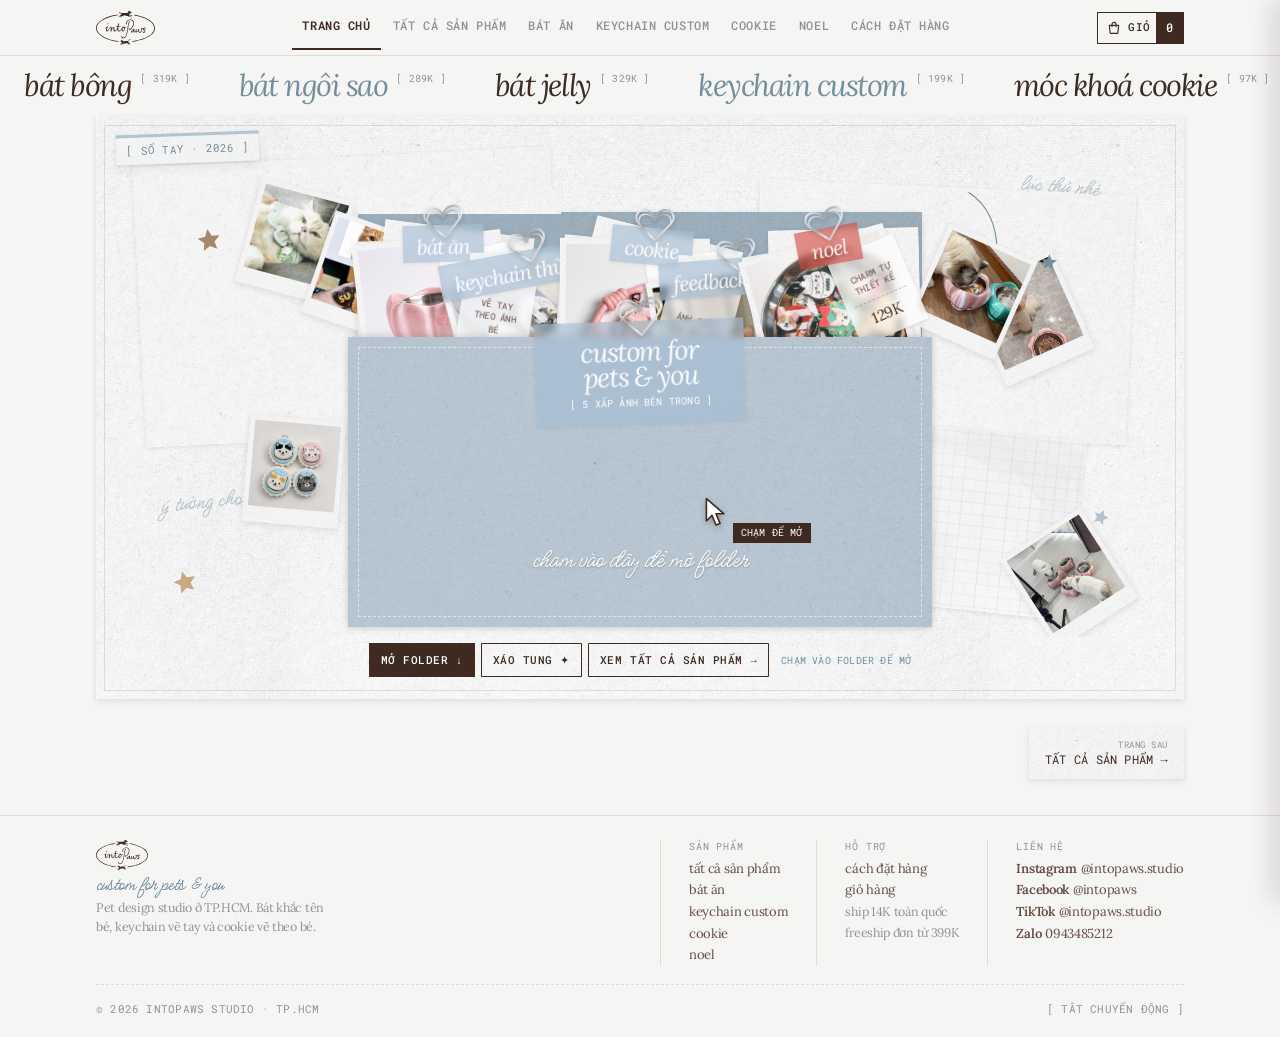
==== commit c7d702eb: "Cập nhật web: ảnh gallery mới, mix, noel, feedback và chỉnh sửa giao diện" ====
--- a/index.html
+++ b/index.html
@@ -13,7 +13,7 @@
 <link rel="preconnect" href="https://fonts.googleapis.com">
 <link rel="preconnect" href="https://fonts.gstatic.com" crossorigin>
 <link href="https://fonts.googleapis.com/css2?family=Lora:ital,wght@0,400;0,500;0,600;1,400;1,500&family=Meow+Script&family=Roboto+Mono:wght@400;500&display=swap" rel="stylesheet">
-<link rel="stylesheet" href="styles.css?v=57">
+<link rel="stylesheet" href="styles.css?v=96">
 </head>
 <body>
 <a class="skip" href="#main">Bỏ qua, vào nội dung chính</a>
@@ -39,19 +39,22 @@
   <a href="#top" class="brand" aria-label="intoPaws Studio, về đầu trang">
     <img src="images/logo-main.svg" alt="intoPaws" width="66" height="38">
   </a>
+  <button class="menu-btn" id="menuBtn" aria-expanded="false" aria-controls="menu" aria-label="Mở menu các trang"><span class="mb-ico" aria-hidden="true"><i></i><i></i><i></i></span><span class="mb-lbl mono">menu</span><span id="menuCur">trang chủ</span><span class="mb-car" aria-hidden="true">▾</span></button>
   <nav class="menu-inner" id="menu" aria-label="Menu chính">
     <a href="#top" data-nav="top">trang chủ</a>
-    <a href="#tat-ca" data-nav="tat-ca">sản phẩm</a>
+    <a href="#tat-ca" data-nav="tat-ca">tất cả sản phẩm</a>
     <a href="#bat" data-nav="bat">bát ăn</a>
+    <a href="#keychain" data-nav="keychain">keychain custom</a>
     <a href="#cookie" data-nav="cookie">cookie</a>
     <a href="#noel" data-nav="noel">noel</a>
-    <a href="#dat-hang" data-nav="dat-hang">đặt hàng</a>
+    <a href="#dat-hang" data-nav="dat-hang">cách đặt hàng</a>
   </nav>
-  <button class="cart-btn" id="cartBtn" aria-label="Mở giỏ hàng"><span class="mono">giỏ</span><b id="cartCount">0</b></button>
+  <button class="cart-btn" id="cartBtn" aria-label="Mở giỏ hàng"><svg class="cart-ico" viewBox="0 0 24 24" aria-hidden="true"><path d="M5 8h14l-1.2 11.2a1 1 0 0 1-1 .8H7.2a1 1 0 0 1-1-.8L5 8z" fill="none" stroke="currentColor" stroke-width="1.7" stroke-linejoin="round"/><path d="M9 10V6.5a3 3 0 0 1 6 0V10" fill="none" stroke="currentColor" stroke-width="1.7" stroke-linecap="round"/></svg><span class="mono cart-txt">giỏ</span><b id="cartCount">0</b></button>
 </header>
 
 <main id="main">
-  <div class="marquee" id="top" aria-label="Các dòng sản phẩm">
+  <div class="page" id="top" data-page="top">
+  <div class="marquee" aria-label="Các dòng sản phẩm">
     <div class="marquee-track" id="marquee"></div>
   </div>
 
@@ -88,6 +91,7 @@
       </div>
     </div>
   </section>
+  </div>
 
   <!-- lớp mở chi tiết một xấp -->
   <div class="desk" id="desk" role="dialog" aria-modal="true" aria-labelledby="deskTitle" hidden>
@@ -95,8 +99,8 @@
       <div class="desk-bar">
         <div><span class="mono label" id="deskCount">[ 06 ẢNH ]</span><h2 class="title" id="deskTitle">bát ăn</h2></div>
         <div class="desk-btns mono">
-          <button class="pill" id="deskShuffle" aria-label="Xáo lại các ảnh">[ xáo lại ]</button>
-          <button class="pill" id="deskClose" aria-label="Đóng, gom ảnh lại">[ gom lại × ]</button>
+          <button class="dbtn" id="deskShuffle" aria-label="Xáo lại các ảnh"><span aria-hidden="true">↻</span> xáo lại</button>
+          <button class="dbtn dbtn-main" id="deskClose" aria-label="Đóng, gom ảnh lại"><span aria-hidden="true">×</span> đóng lại</button>
         </div>
       </div>
       <p class="desk-hint small">Chạm vào một tấm ảnh để lật mặt sau, chạm lần nữa để lật lại nhé.</p>
@@ -105,13 +109,10 @@
   </div>
 
   <!-- ===== TẤT CẢ SẢN PHẨM: nhìn một lần là nắm hết ===== -->
-  <section class="wrap" id="tat-ca" aria-labelledby="allTitle">
+  <section class="wrap page" id="tat-ca" data-page="tat-ca" aria-labelledby="allTitle" hidden>
     <div class="frame-page overview">
-      <button class="ov-toggle" id="ovToggle" aria-expanded="false" aria-controls="ovBody">
-        <span><span class="mono label">[ TẤT CẢ SẢN PHẨM · 7 MÓN ]</span><span class="title big" id="allTitle">mình có gì nè</span></span>
-        <span class="ov-btn mono" id="ovBtnTxt">mở ra +</span>
-      </button>
-      <div class="ov-body" id="ovBody" hidden>
+      <header class="p-head"><div><span class="mono label">[ TẤT CẢ SẢN PHẨM · 7 MÓN ]</span><h2 class="title big" id="allTitle">mình có gì nè</h2></div><p class="kicker script"><span class="ln">bấm vào một món</span> <span class="ln">để xem &amp; đặt</span></p></header>
+      <div class="ov-body" id="ovBody">
         <div class="ov-grid" id="overview"></div>
         <p class="ov-foot mono">[ ship 14K toàn quốc · freeship đơn từ 399K · chuyển khoản khi shop nhắn xác nhận ]</p>
       </div>
@@ -120,18 +121,12 @@
 
   <!-- ===== CÁC TAB SẢN PHẨM ===== -->
   <section class="wrap shop" aria-label="Cửa hàng">
-    <div class="tabs mono" role="tablist" aria-label="Chọn nhóm sản phẩm" id="tabs">
-      <button role="tab" id="tab-bat" aria-controls="bat" aria-selected="true">[ bát ăn ]</button>
-      <button role="tab" id="tab-cookie" aria-controls="cookie" aria-selected="false" tabindex="-1">[ cookie &amp; keychain ]</button>
-      <button role="tab" id="tab-noel" aria-controls="noel" aria-selected="false" tabindex="-1">[ noel ]</button>
-      <button role="tab" id="tab-dat-hang" aria-controls="dat-hang" aria-selected="false" tabindex="-1">[ đặt hàng ]</button>
-    </div>
 
     <!-- ===== BÁT ===== -->
-    <div id="bat" class="frame-page panel" role="tabpanel" aria-labelledby="tab-bat">
+    <div id="bat" class="frame-page panel page" data-page="bat" hidden>
       <header class="p-head">
         <div><span class="mono label">[ 01 — BÁT ĂN CHỐNG KIẾN ]</span><h2 class="title big">bát ăn</h2></div>
-        <p class="kicker script">khắc tên bé miễn phí, phối màu tuỳ ý</p>
+        <p class="kicker script"><span class="ln">khắc tên bé miễn phí,</span> <span class="ln">phối màu tuỳ ý</span></p>
       </header>
       <div class="two-col">
         <div class="col">
@@ -199,10 +194,76 @@
       </div>
     </div>
 
+    <!-- ===== KEYCHAIN CUSTOM ===== -->
+    <div id="keychain" class="frame-page panel page" data-page="keychain" hidden>
+      <header class="p-head">
+        <div><span class="mono label">[ 02 — KEYCHAIN CUSTOM ]</span><h2 class="title big">keychain</h2><p class="caramel-i">resin vẽ tay từ ảnh bé nhà bạn</p></div>
+        <p class="kicker script"><span class="ln">mỗi bé một chiếc,</span> <span class="ln">không trùng ai</span></p>
+      </header>
+      <div class="two-col">
+        <div class="col">
+          <div class="box">
+            <p class="box-h mono">[ 1 ] xem mẫu</p>
+            <div class="bowl-stage ck-stage">
+              <span class="sheet st1" aria-hidden="true"></span><span class="sheet st2" aria-hidden="true"></span>
+              <figure class="bowl-hero carousel" id="keyCar">
+                <span class="car-img"><img alt=""></span>
+                <span class="car-bar">
+                  <button type="button" class="car-nav prev" aria-label="Ảnh trước">‹</button>
+                  <span class="car-mid"><span class="car-count mono"></span><button type="button" class="spread-btn mono" data-for="keyCar" data-spread="keySpread" aria-expanded="false">[ dàn ra tất cả ảnh ]</button></span>
+                  <button type="button" class="car-nav next" aria-label="Ảnh sau">›</button>
+                </span>
+              </figure>
+              <article class="vellum bowl-card ck-card key-card">
+                <svg class="heart" aria-hidden="true"><use href="#heartclip"/></svg>
+                <p class="v-title">keychain thủ công</p>
+                <ul class="v-list mono spec-list" id="keyTags"></ul>
+              </article>
+              <div class="price-tape" id="keyPrice">199K</div>
+            </div>
+            <div class="spread" id="keySpread" hidden></div>
+          </div>
+        </div>
+
+        <form class="col key-form" id="keyForm" novalidate>
+          <div class="box">
+            <p class="box-h mono">[ 2 ] gửi ảnh bé &amp; đặt hàng</p>
+            <ol class="how mono key-how">
+              <li><b>[1]</b> tải 1–3 ảnh bé rõ mặt</li>
+              <li><b>[2]</b> shop vẽ bản phác, gửi bạn duyệt qua IG/Zalo</li>
+              <li><b>[3]</b> duyệt xong mình làm, 4–7 ngày</li>
+            </ol>
+            <div class="field">
+              <span class="mono">[ ẢNH BÉ · 1–3 ẢNH RÕ MẶT ]*</span>
+              <button type="button" class="uploader" id="keyUploader" aria-label="Chọn ảnh bé từ máy">+ chọn ảnh bé</button>
+              <input type="file" id="keyFile" accept="image/*" multiple hidden>
+              <div class="previews" id="keyPreviews"></div>
+            </div>
+            <div class="two">
+              <label class="field"><span class="mono">[ TÊN BÉ ]*</span><input name="petName" maxlength="40"></label>
+              <label class="field"><span class="mono">[ GIỐNG ]</span><input name="breed" maxlength="60" placeholder="Corgi, Anh lông ngắn…"></label>
+            </div>
+            <fieldset class="field species"><legend class="mono">[ BÉ LÀ ]*</legend>
+              <label><input type="radio" name="species" value="Mèo"><span>Mèo</span></label>
+              <label><input type="radio" name="species" value="Cún"><span>Cún</span></label>
+              <label><input type="radio" name="species" value="Khác"><span>Khác</span></label>
+            </fieldset>
+            <label class="field"><span class="mono">[ YÊU CẦU THÊM ]</span><input name="note" maxlength="200" placeholder="Chữ khắc mặt sau, màu dây, phụ kiện…"></label>
+            <div class="buy">
+              <div class="qty" aria-label="Số lượng"><button type="button" data-q="-1" aria-label="Bớt một">−</button><b id="keyQty" aria-live="polite">1</b><button type="button" data-q="1" aria-label="Thêm một">+</button></div>
+              <p class="total" id="keyTotal">199.000đ</p>
+              <button class="btn" type="submit" aria-label="Thêm keychain vào giỏ">Thêm vào giỏ</button>
+            </div>
+            <p class="form-error" id="keyError" role="alert"></p>
+          </div>
+        </form>
+      </div>
+    </div>
+
     <!-- ===== COOKIE & KEYCHAIN ===== -->
-    <div id="cookie" class="frame-page panel" role="tabpanel" aria-labelledby="tab-cookie" hidden>
+    <div id="cookie" class="frame-page panel page" data-page="cookie" hidden>
       <header class="p-head">
-        <div><span class="mono label">[ 02 — COOKIE &amp; KEYCHAIN ]</span><h2 class="title big slate">custom</h2><p class="caramel-i">vẽ từ chính bé cưng nhà bạn</p></div>
+        <div><span class="mono label">[ 03 — COOKIE ]</span><h2 class="title big slate">custom</h2><p class="caramel-i">vẽ từ chính bé cưng nhà bạn</p></div>
         <p class="incl">giá đã gồm<br><span class="hl-blue">thiết kế</span></p>
       </header>
       <div class="two-col">
@@ -309,7 +370,7 @@
     </div>
 
     <!-- ===== NOEL ===== -->
-    <div id="noel" class="frame-page panel noel" role="tabpanel" aria-labelledby="tab-noel" hidden>
+    <div id="noel" class="frame-page panel noel page" data-page="noel" hidden>
       <div class="two-col noel-cols">
         <div class="envelope-scene" aria-hidden="true">
           <span class="envelope"><span class="flap"></span></span>
@@ -321,7 +382,7 @@
           <svg class="st s1" viewBox="0 0 24 24"><use href="#star"/></svg><svg class="st s2" viewBox="0 0 24 24"><use href="#star"/></svg><svg class="st s3" viewBox="0 0 24 24"><use href="#star"/></svg>
         </div>
         <div class="noel-text">
-          <span class="mono label red">[ 03 — NOEL 2026 ]</span>
+          <span class="mono label red">[ 04 — NOEL 2026 ]</span>
           <h2 class="noel-hand"><span class="r">Noel này</span><br><span class="hlw">bạn tự tay thiết kế</span><br><span class="hlw">bảng tên mới</span> <span class="s">cho bé chưa?</span></h2>
           <p>Chọn dáng, bé, màu lông, tên và charm nhỏ trên trang thiết kế riêng của mình nhé.</p>
           <p class="noel-price"><span class="hl red">129K</span> <span class="mono">[ MỘT CHARM ]</span></p>
@@ -333,24 +394,56 @@
     </div>
 
     <!-- ===== ĐẶT HÀNG ===== -->
-    <div id="dat-hang" class="frame-page panel order" role="tabpanel" aria-labelledby="tab-dat-hang" hidden>
-      <header class="p-head"><div><span class="mono label">[ 04 — ĐẶT HÀNG ]</span><h2 class="title big">đặt hàng thế nào nhỉ?</h2></div></header>
+    <div id="dat-hang" class="frame-page panel order page" data-page="dat-hang" hidden>
+      <header class="p-head"><div><span class="mono label">[ 05 — ĐẶT HÀNG ]</span><h2 class="title big">đặt hàng thế nào nhỉ?</h2></div></header>
       <ol class="steps">
         <li class="watercolor step"><span class="mono">[ 01 ]</span><h3>chọn món</h3><p>Chọn bát hoặc cookie, điền tên bé, tải ảnh bé nếu là đơn vẽ theo bé.</p></li>
         <li class="watercolor step"><span class="mono">[ 02 ]</span><h3>shop nhắn bạn</h3><p>Đặt xong, shop nhắn bạn qua IG/Zalo để xác nhận đơn và gửi thông tin chuyển khoản.</p></li>
         <li class="watercolor step"><span class="mono">[ 03 ]</span><h3>mình làm &amp; giao</h3><p>Bát 2–5 ngày, cookie và keychain 4–7 ngày. Đơn vẽ theo bé thì bạn duyệt bản vẽ qua IG/Zalo trước nhé.</p></li>
       </ol>
-      <p class="ship-line mono">[ SHIP 14K TOÀN QUỐC · FREESHIP ĐƠN TỪ 399K ]</p>
-      <p class="contact" id="contactLinks"></p>
+      <div class="order-info">
+        <div class="oi-box"><p class="oi-h mono">phí ship</p><p class="oi-line"><b>14K</b> ship toàn quốc</p><p class="oi-line"><b>freeship</b> đơn từ 399K</p></div>
+        <div class="oi-box"><p class="oi-h mono">nhắn shop</p><p class="contact" id="contactLinks"></p></div>
+      </div>
     </div>
   </section>
+
+  <!-- chuyển trang: trang trước / trang sau -->
+  <nav class="wrap pager mono" id="pager" aria-label="Chuyển trang"></nav>
 </main>
 
 <footer class="footer">
-  <img src="images/logo-main.svg" alt="intoPaws" class="footer-logo" width="100" height="58">
-  <p class="script">custom for pets &amp; you</p>
-  <p class="mono small">[ INTOPAWS STUDIO · TP.HCM ]</p>
-  <button class="pill mono" id="motionBtn" aria-pressed="false" aria-label="Bật hoặc tắt chuyển động trên trang">[ tắt chuyển động ]</button>
+  <div class="f-grid">
+    <div class="f-brand">
+      <img src="images/logo-main.svg" alt="intoPaws" class="footer-logo" width="66" height="38">
+      <p class="f-tag script">custom for pets &amp; you</p>
+      <p class="f-txt">Pet design studio ở TP.HCM. Bát khắc tên bé, keychain vẽ tay và cookie vẽ theo bé.</p>
+    </div>
+    <div class="f-links">
+    <nav class="f-col" aria-label="Sản phẩm">
+      <p class="f-h mono">sản phẩm</p>
+      <a href="#tat-ca">tất cả sản phẩm</a>
+      <a href="#bat">bát ăn</a>
+      <a href="#keychain">keychain custom</a>
+      <a href="#cookie">cookie</a>
+      <a href="#noel">noel</a>
+    </nav>
+    <nav class="f-col" aria-label="Hỗ trợ">
+      <p class="f-h mono">hỗ trợ</p>
+      <a href="#dat-hang">cách đặt hàng</a>
+      <button type="button" class="f-link" id="footCart">giỏ hàng</button>
+      <span>ship 14K toàn quốc</span>
+      <span>freeship đơn từ 399K</span>
+    </nav>
+    <div class="f-col" id="footContact">
+      <p class="f-h mono">liên hệ</p>
+    </div>
+    </div>
+  </div>
+  <div class="f-bottom mono">
+    <span>© 2026 intoPaws Studio · TP.HCM</span>
+    <button class="f-link mono" id="motionBtn" aria-pressed="false" aria-label="Bật hoặc tắt chuyển động trên trang">[ tắt chuyển động ]</button>
+  </div>
 </footer>
 
 <aside id="cartDrawer" class="drawer" aria-hidden="true" aria-label="Giỏ hàng" inert>
@@ -389,7 +482,7 @@
 <!-- con trỏ chuột kèm chữ hướng dẫn (chỉ hiện trên máy tính có chuột) -->
 <div class="cursor-hint" id="cursorHint" aria-hidden="true"><span class="ring"></span><span class="txt mono"></span></div>
 
-<script src="config.js?v=57"></script>
-<script src="app.js?v=57"></script>
+<script src="config.js?v=96"></script>
+<script src="app.js?v=96"></script>
 </body>
 </html>
--- a/styles.css
+++ b/styles.css
@@ -1169,3 +1169,376 @@
 .car-bar { height: auto; padding: 6px 2px 8px; }
 .car-bar .spread-btn { display: inline-block; margin: 0; min-height: 22px; padding: 0 8px; font-size: 9px; letter-spacing: .04em; white-space: nowrap; cursor: pointer; }
 .spread { margin-top: 8px; }
+
+/* ===== các trang riêng ===== */
+.page[hidden], .shop[hidden] { display: none !important; }
+.shop { margin-top: 28px; }
+#tat-ca { margin-top: 28px; }
+.pager { display: flex; justify-content: space-between; gap: 12px; margin-top: 28px; margin-bottom: 8px; }
+.pager .pg { display: inline-flex; flex-direction: column; justify-content: center; min-height: 52px; padding: 8px 16px; background: var(--paper) var(--tex) center/400px; box-shadow: var(--paper-shadow); color: var(--espresso); text-decoration: none; font-size: 12px; max-width: 48%; transition: transform .2s var(--bounce); }
+.pager .pg small { font-size: 9px; color: var(--grey); letter-spacing: .06em; text-transform: uppercase; }
+.pager .pg.next { text-align: right; align-items: flex-end; }
+.pager .pg:hover, .pager .pg:focus-visible { transform: translateY(-3px); background-color: var(--hl); }
+
+/* ===== header điện thoại: menu xổ dọc, giỏ nhỏ gọn ===== */
+.menu-btn { display: none; }
+@media (max-width: 820px) {
+  .topbar { gap: 8px; padding: 0 12px; min-height: 52px; }
+  .menu-btn { display: inline-flex; align-items: center; gap: 10px; flex: 1 1 auto; min-width: 0; min-height: 40px; padding: 0 12px; border: 0; background: transparent; box-shadow: inset 0 0 0 1px var(--line); color: var(--espresso); font-family: inherit; font-style: italic; font-size: 1rem; letter-spacing: -0.03em; text-align: left; cursor: pointer; }
+  .menu-btn #menuCur { flex: 1; min-width: 0; overflow: hidden; text-overflow: ellipsis; white-space: nowrap; }
+  .mb-ico { display: inline-flex; flex-direction: column; gap: 3px; flex: none; }
+  .mb-ico i { display: block; width: 16px; height: 2px; background: var(--brown); transition: transform .2s, opacity .2s; }
+  .mb-car { font-style: normal; font-size: 12px; color: var(--grey); transition: transform .2s; }
+  .topbar.menu-open .menu-btn { background: var(--hl); }
+  .topbar.menu-open .mb-car { transform: rotate(180deg); }
+  .topbar.menu-open .mb-ico i:nth-child(1) { transform: translateY(5px) rotate(45deg); }
+  .topbar.menu-open .mb-ico i:nth-child(2) { opacity: 0; }
+  .topbar.menu-open .mb-ico i:nth-child(3) { transform: translateY(-5px) rotate(-45deg); }
+  .topbar .menu-inner { display: none; position: absolute; top: 100%; left: 0; right: 0; flex-direction: column; gap: 0; padding: 6px 12px 12px; overflow: visible; background: var(--paper, #fafaf9); border-bottom: 1px solid var(--line); box-shadow: 0 14px 24px rgba(64, 42, 33, .14); -webkit-mask: none; mask: none; }
+  .topbar.menu-open .menu-inner { display: flex; animation: menuDrop .18s ease-out; }
+  .topbar .menu-inner a { justify-content: space-between; min-height: 48px; padding: 0 10px; font-size: 1.05rem; border-bottom: 1px solid var(--line); color: var(--cocoa); }
+  .topbar .menu-inner a:last-child { border-bottom: 0; }
+  .topbar .menu-inner a::after { content: "→"; font-style: normal; font-size: 12px; color: var(--grey); }
+  .topbar .menu-inner a[aria-current="page"] { background: var(--hl); border-bottom-color: var(--line); }
+  .topbar .menu-inner a[aria-current="page"]::after { content: "●"; color: var(--brown); }
+  .cart-btn { min-height: 32px; padding: 0 0 0 8px; gap: 6px; }
+  .cart-btn .mono { font-size: 10px; }
+  .cart-btn b { width: 28px; min-width: 28px; height: 32px; font-size: 11px; }
+  .brand img { height: 26px; }
+}
+@keyframes menuDrop { from { opacity: 0; transform: translateY(-6px); } to { opacity: 1; transform: none; } }
+.reduce-motion .topbar.menu-open .menu-inner { animation: none; }
+
+/* ===== màn hình hẹp: chữ góc phải tiêu đề gọn thành một dòng nhỏ dưới tiêu đề ===== */
+@media (max-width: 900px) {
+  .p-head { flex-direction: column; align-items: flex-start; gap: 6px; }
+  .p-head > :not(div) { margin: 0; text-align: left; }
+  .p-head .kicker { font-size: 1.15rem; line-height: 1.2; }
+  .p-head .incl { display: inline-flex; align-items: center; gap: 6px; font-size: .95rem; letter-spacing: -0.02em; }
+  .p-head .incl br { display: none; }
+}
+@media (max-width: 820px) {
+  .topbar .menu-inner a { font-size: 13px; letter-spacing: .04em; }
+  .topbar .menu-inner { z-index: 45; }
+}
+
+/* ===== footer gọn: 4 cột nhỏ ===== */
+.footer { text-align: left; margin-top: 36px; padding: 28px max(16px, calc((100% - 1088px) / 2)) 14px; border-top: 1px solid var(--line); font-size: 13px; line-height: 1.5; color: var(--cocoa); }
+.f-grid { display: grid; grid-template-columns: 1.6fr 1fr 1fr 1.2fr; gap: 20px 28px; }
+.footer .footer-logo { margin: 0; height: 30px; width: auto; }
+.footer .f-tag { font-size: 1.25rem; margin: 4px 0 2px; line-height: 1.1; }
+.f-txt { margin: 0; max-width: 30ch; font-size: 12.5px; color: var(--grey); }
+.f-col { display: flex; flex-direction: column; align-items: flex-start; gap: 2px; }
+.f-h { margin: 0 0 4px; font-size: 10px; letter-spacing: .08em; text-transform: uppercase; color: var(--grey); }
+.f-col a, .f-col span, .f-link { display: inline-flex; align-items: center; min-height: 28px; padding: 0; border: 0; background: none; font: inherit; font-size: 13px; color: var(--cocoa); text-decoration: none; cursor: pointer; text-align: left; }
+.f-col span { cursor: default; color: var(--grey); font-size: 12.5px; }
+.f-col a b { font-weight: 600; margin-right: 4px; }
+.f-col a:hover, .f-link:hover { color: var(--espresso); text-decoration: underline; text-underline-offset: 3px; }
+.f-bottom { display: flex; justify-content: space-between; align-items: center; flex-wrap: wrap; gap: 6px 16px; margin-top: 20px; padding-top: 10px; border-top: 1px dashed var(--line); font-size: 10.5px; color: var(--grey); }
+.f-bottom .f-link { min-height: 28px; font-size: 10.5px; color: var(--grey); }
+@media (max-width: 820px) {
+  .f-grid { grid-template-columns: 1fr 1fr; gap: 18px 16px; }
+  .f-brand { grid-column: 1 / -1; }
+  .f-txt { max-width: none; }
+}
+@media (max-width: 380px) { .f-col a { font-size: 12.5px; } }
+
+/* ===== xấp ảnh mở ra: nút rõ ràng, thanh trên dính khi cuộn ===== */
+.desk-bar { position: sticky; top: 0; z-index: 5; align-items: center; margin: 0 -4px 6px; padding: 8px 4px; background: var(--paper, #fbfbfa); border-bottom: 1px dashed var(--line); }
+.desk-btns { gap: 8px; align-items: center; }
+.dbtn { display: inline-flex; align-items: center; gap: 6px; min-height: 40px; padding: 0 16px; border: 1px solid var(--brown); border-radius: 999px; background: #fff; color: var(--espresso); font-family: var(--mono); font-size: 12px; letter-spacing: .02em; cursor: pointer; box-shadow: 0 2px 0 rgba(64, 42, 33, .18); transition: transform .15s, box-shadow .15s, background .15s; }
+.dbtn span { font-size: 16px; line-height: 1; }
+.dbtn:hover { background: var(--hl); transform: translateY(-1px); }
+.dbtn:active { transform: translateY(1px); box-shadow: none; }
+.dbtn-main { background: var(--brown); color: #fff; }
+.dbtn-main:hover { background: var(--espresso); color: #fff; }
+.desk-hint { font-size: 13px; color: var(--grey); }
+@media (max-width: 640px) {
+  .desk-bar { flex-direction: row; flex-wrap: wrap; align-items: center; gap: 6px 10px; }
+  .desk-bar .title { font-size: 1.8rem; line-height: 1; }
+  .desk-btns { margin-left: 0; justify-content: flex-start; }
+  .dbtn { min-height: 38px; padding: 0 14px; }
+}
+
+/* ===== header: các nút cùng chiều cao, gọn ===== */
+.cart-btn { align-items: center; }
+.cart-ico { width: 18px; height: 18px; flex: none; }
+.cart-btn { gap: 8px; min-height: 38px; padding: 0 0 0 10px; }
+.cart-btn b { height: 38px; }
+.mb-lbl { display: none; }
+@media (max-width: 820px) {
+  .topbar { min-height: 56px; gap: 10px; padding: 0 12px; }
+  .brand { flex: none; min-height: 40px; }
+  .brand img { height: 28px; }
+  .menu-btn { min-height: 40px; padding: 0 12px; gap: 10px; border-radius: 999px; box-shadow: inset 0 0 0 1px var(--brown); background: #fff; }
+  .mb-lbl { display: inline-flex; align-items: center; min-height: 20px; padding: 0 7px; border-radius: 999px; background: var(--brown); color: #fff; font-size: 9.5px; font-style: normal; letter-spacing: .06em; text-transform: uppercase; }
+  .mb-ico { display: none; }
+  .menu-btn #menuCur { font-size: .98rem; }
+  .cart-btn { min-height: 40px; height: 40px; padding: 0 4px 0 12px; gap: 6px; border-radius: 999px; box-shadow: inset 0 0 0 1px var(--brown); background: #fff; }
+  .cart-btn .cart-txt { display: none; }
+  .cart-btn b { width: 28px; min-width: 28px; height: 28px; border-radius: 50%; font-size: 11px; }
+}
+
+/* nhóm nhiều ảnh (từ 5 ảnh): xếp lưới xuống dòng, không chồng ngang */
+.set-photos:has(.slot:nth-child(5)) { flex-wrap: wrap; justify-content: center; gap: 14px 10px; max-width: 760px; }
+.set-photos:has(.slot:nth-child(5)) .slot { width: 150px; margin-left: 0; }
+@media (max-width: 640px) {
+  .set-photos:has(.slot:nth-child(5)) { gap: 10px 8px; }
+  .set-photos:has(.slot:nth-child(5)) .slot { width: calc(50% - 6px); max-width: 170px; }
+}
+.set-photos:has(.slot:nth-child(5)) { width: 100%; margin-left: auto; margin-right: auto; }
+.set:has(.slot:nth-child(5)) { width: 100%; }
+
+/* không bevel: nút phẳng, chỉ viền */
+.dbtn, .dbtn:hover, .dbtn:active { box-shadow: none; transform: none; }
+.menu-btn, .cart-btn { box-shadow: inset 0 0 0 1px var(--brown); }
+
+/* bỏ bo tròn: nút menu, giỏ, nhãn MENU, nút xáo / đóng lại */
+.dbtn, .menu-btn, .cart-btn, .cart-btn b, .mb-lbl { border-radius: 0; }
+
+/* ===== nút ôm sát chữ, gọn hơn (mọi nút) ===== */
+.btn { min-height: 36px; padding: 0 14px; }
+.btn-block { min-height: 44px; }
+.pill { min-height: 32px; padding: 0 10px; }
+.dbtn { min-height: 32px; padding: 0 12px; gap: 5px; font-size: 11px; }
+.dbtn span { font-size: 14px; }
+.desk-btns { gap: 6px; }
+.cart-btn { min-height: 32px; height: 32px; padding: 0 0 0 9px; gap: 6px; }
+.cart-btn b { height: 32px; min-width: 28px; width: auto; padding: 0 8px; }
+.cart-ico { width: 16px; height: 16px; }
+@media (max-width: 820px) {
+  .topbar { min-height: 52px; gap: 8px; }
+  .menu-btn { flex: 0 1 auto; min-height: 32px; padding: 0 10px 0 6px; gap: 8px; }
+  .mb-lbl { min-height: 20px; padding: 0 6px; font-size: 9px; }
+  .menu-btn #menuCur { flex: 0 1 auto; font-size: .92rem; }
+  .cart-btn { margin-left: auto; min-height: 32px; height: 32px; padding: 0 3px 0 9px; gap: 5px; }
+  .cart-btn b { width: 24px; min-width: 24px; height: 24px; padding: 0; font-size: 10.5px; }
+  .dbtn { min-height: 32px; padding: 0 11px; }
+}
+
+/* ===== footer: 2 cụm (giới thiệu | các mục), cột gần nhau ===== */
+.footer { padding-top: 24px; }
+.f-grid { display: flex; justify-content: space-between; align-items: flex-start; gap: 24px 48px; flex-wrap: wrap; }
+.f-brand { flex: 0 1 300px; }
+.f-links { display: grid; grid-template-columns: repeat(3, auto); gap: 0; }
+.f-links .f-col { padding: 0 28px; border-left: 1px solid var(--line); }
+.f-links .f-col:last-child { padding-right: 0; }
+.f-col { gap: 0; }
+.f-col a, .f-col span, .f-link { min-height: 26px; }
+.f-h { margin-bottom: 2px; }
+.f-bottom { margin-top: 18px; }
+@media (max-width: 820px) {
+  .f-grid { flex-direction: column; gap: 18px; }
+  .f-brand { flex: none; }
+  .f-links { width: 100%; grid-template-columns: 1fr 1fr; gap: 16px 0; }
+  .f-links .f-col { padding: 0 0 0 12px; }
+  .f-links .f-col:nth-child(odd) { padding-left: 0; border-left: 0; }
+  .f-links .f-col:last-child { grid-column: 1 / -1; padding-left: 0; border-left: 0; padding-top: 12px; border-top: 1px solid var(--line); }
+}
+
+/* chữ phụ tiêu đề: luôn ở bên phải, khung nhỏ thì chữ nhỏ lại và xuống dòng bên phải */
+@media (max-width: 900px) {
+  .p-head { flex-direction: row; align-items: flex-end; justify-content: space-between; gap: 12px; }
+  .p-head > div { flex: 1 1 auto; min-width: 0; }
+  .p-head > :not(div) { flex: 0 1 44%; text-align: right; margin: 0; }
+  .p-head .kicker { font-size: 1rem; line-height: 1.15; }
+  .p-head .incl { display: block; font-size: .95rem; line-height: 1.2; }
+  .p-head .incl br { display: inline; }
+}
+@media (max-width: 400px) {
+  .p-head .kicker { font-size: .9rem; }
+  .p-head .incl { font-size: .85rem; }
+}
+@media (max-width: 900px) {
+  .p-head > :not(div) { flex-basis: 40%; }
+  .p-head .kicker { font-size: 1.15rem; }
+}
+@media (max-width: 400px) { .p-head .kicker { font-size: 1.05rem; } }
+
+/* ===== điện thoại: menu chỉ là icon, nằm bên phải sát giỏ ===== */
+@media (max-width: 820px) {
+  .menu-btn { margin-left: auto; flex: none; width: 32px; min-height: 32px; height: 32px; padding: 0; justify-content: center; gap: 0; }
+  .menu-btn #menuCur, .menu-btn .mb-lbl, .menu-btn .mb-car { display: none; }
+  .menu-btn .mb-ico { display: inline-flex; }
+  .mb-ico i { width: 15px; }
+  .topbar.menu-open .menu-btn { background: var(--brown); }
+  .topbar.menu-open .mb-ico i { background: #fff; }
+  .cart-btn { margin-left: 0; }
+  .topbar { gap: 6px; }
+  .brand { margin-right: auto; }
+}
+
+/* chữ phụ tiêu đề: to hơn, mỗi cụm một dòng */
+@media (max-width: 900px) {
+  .p-head .kicker { font-size: 1.4rem; line-height: 1.1; }
+  .p-head .kicker .ln { display: block; white-space: nowrap; }
+  .p-head > :not(div) { flex: 0 0 auto; max-width: 60%; }
+}
+@media (max-width: 400px) { .p-head .kicker { font-size: 1.25rem; } }
+
+/* footer: dòng sát hơn */
+.f-col a, .f-col span, .f-link { min-height: 0; padding: 2px 0; line-height: 1.35; }
+.f-h { margin-bottom: 4px; }
+@media (max-width: 820px) { .f-links { gap: 12px 0; } .f-links .f-col:last-child { padding-top: 10px; } }
+
+/* ô số trong giỏ cao bằng khung ngoài, sát mép phải */
+.cart-btn { padding-right: 0; overflow: hidden; }
+.cart-btn b { align-self: stretch; height: auto; min-width: 28px; display: inline-grid; place-items: center; }
+@media (max-width: 820px) {
+  .cart-btn { padding: 0 0 0 9px; }
+  .cart-btn b { width: 28px; min-width: 28px; height: auto; border-radius: 0; }
+}
+
+/* trang tất cả sản phẩm (nền nâu đậm): chữ phụ sáng màu, cách lề */
+#tat-ca .p-head .kicker { color: #efe3d3; }
+.p-head > :not(div) { padding-right: 6px; }
+@media (max-width: 640px) {
+  #tat-ca .frame-page { padding-left: 18px; padding-right: 18px; }
+}
+
+/* màu bát đang chọn: bỏ ngoặc và dấu tích, chỉ viền nâu quanh tên màu */
+.sw-item[aria-checked="true"]::before, .sw-item[aria-checked="true"]::after { content: none; }
+.sw-item[aria-checked="true"] .sw-hl { box-shadow: none; outline: 2px solid var(--espresso); outline-offset: 2px; }
+
+/* bát sao: ghép từ ảnh bát một màu (cắt ở chỗ thân bát gặp đế) */
+.mix-photo.is-sao2 { aspect-ratio: 1 / .86; --cut: 67%; }
+/* cắt nửa trên theo đường cong đáy thân bát sao, nửa dưới (đế) nằm bên dưới */
+.mix-photo.is-sao2 .strip-top { clip-path: polygon(0 0, 100% 0, 100% 58%, 85% 60%, 84% 64%, 50% 68%, 16% 64%, 15% 60%, 0 58%); }
+.mix-photo.is-sao2 .strip-base { clip-path: inset(50% 0 0 0); }
+.mix-photo.is-sao2 .strip-top { clip-path: polygon(0 0, 100% 0, 100% 57.5%, 83.6% 57.5%, 83.6% 65.5%, 80% 68.2%, 70% 69%, 50% 68.6%, 30% 69.2%, 20% 68%, 16% 65.2%, 15.6% 57.5%, 0 57.5%); transform: none; }
+.mix-photo.is-sao2 .strip-base { transform: none; }
+
+/* bát Jelly: ảnh chụp sẵn từng cặp màu */
+.mix-photo.is-jelly { aspect-ratio: 1 / .92; --cut: 100%; }
+.mix-photo.is-jelly .strip-top { transform: none; }
+
+/* trang cách đặt hàng: khối phí ship + nhắn shop */
+.order-info { display: grid; grid-template-columns: 1fr 1fr; gap: 12px; margin-top: 22px; }
+.oi-box { padding: 12px 14px; background: rgba(255, 255, 255, .55); border: 1px solid var(--line); }
+.oi-h { margin: 0 0 6px; font-size: 10px; letter-spacing: .08em; text-transform: uppercase; color: var(--grey); }
+.oi-line { margin: 0; font-size: 14px; line-height: 1.5; color: var(--cocoa); }
+.oi-line b { font-weight: 600; color: var(--espresso); }
+.order-info .contact { display: flex; flex-wrap: wrap; gap: 6px; }
+.order-info .contact a { min-height: 30px; padding: 0 10px; border: 1px solid var(--brown); background: #fff; color: var(--espresso); font-size: 10.5px; letter-spacing: .04em; }
+.order-info .contact a:hover { background: var(--brown); color: #fff; }
+@media (max-width: 640px) { .order-info { grid-template-columns: 1fr; } }
+
+/* trang keychain: màu riêng + note dùng chung kiểu với cookie */
+:root { --c-key: #8a7a9a; --t-key: #eeeaf2; }
+#keychain, .cat-key { --cc: var(--c-key); --ct: var(--t-key); }
+#keyPrice { top: -6px; bottom: auto; left: 6%; }
+#keyTags { line-height: 1.45; }
+#keyTags li { display: flex; flex-direction: column; align-items: flex-start; gap: 0; padding: 4px 0; border-top: 1px dashed rgba(255, 255, 255, .45); }
+#keyTags li:first-child { border-top: 0; }
+#keyTags .k { font-family: var(--mono); font-size: 8.5px; letter-spacing: .08em; text-transform: uppercase; color: rgba(255, 255, 255, .85); }
+#keyTags .v { font-family: var(--serif); font-style: italic; font-size: .92rem; letter-spacing: -0.03em; text-transform: none; color: #fff; line-height: 1.2; }
+.key-how { margin: 0 0 12px; padding: 0; list-style: none; font-size: 11px; line-height: 1.6; color: var(--cocoa); }
+
+/* màn hẹp: note thông tin vẫn nằm bên phải ảnh như bản ngang */
+@media (max-width: 640px) {
+  .bowl-stage, .ck-stage { display: grid; grid-template-columns: 60% 1fr; align-items: start; height: auto; }
+  .bowl-stage .bowl-hero { grid-column: 1; grid-row: 1; width: 100%; aspect-ratio: 1 / 1.15; }
+  .bowl-stage .bowl-card, .ck-stage .ck-card { grid-column: 2; grid-row: 1; width: auto; margin: 26px 0 0 -10px; padding: 14px 8px 8px; transform: rotate(1.5deg); }
+  .bowl-card .v-title, .ck-card .v-title { font-size: 1.1rem; white-space: normal; line-height: 1.05; }
+  #bowlTags, #ckTags, #keyTags { display: block; }
+  #bowlTags li, #ckTags li, #keyTags li { border-top: 1px dashed rgba(255, 255, 255, .45); padding: 3px 0; }
+  #bowlTags li:first-child, #ckTags li:first-child, #keyTags li:first-child { border-top: 0; }
+  #bowlTags .v, #ckTags .v, #keyTags .v { font-size: .78rem; }
+  #bowlTags .k, #ckTags .k, #keyTags .k { font-size: 8px; }
+}
+
+/* cookie: con trỏ "bấm chọn" lúc bay vào không làm trang tràn ngang */
+.ptable-wrap { overflow-x: clip; }
+
+/* bát sao: mép cắt răng cưa kiểu giấy xé dán, có bóng nhẹ */
+.mix-photo.is-sao2 .strip-top { clip-path: none; overflow: visible; background: none; box-shadow: none; filter: drop-shadow(0 2px 1.5px rgba(62, 42, 33, .35)) drop-shadow(0 0 .5px rgba(255, 255, 255, .9)); }
+.mix-photo.is-sao2 .strip-top img { clip-path: polygon(0 0, 100% 0, 100.0% 57.1%, 98.8% 58.2%, 97.8% 56.6%, 96.3% 57.9%, 95.3% 56.8%, 93.9% 57.4%, 92.7% 56.6%, 91.8% 58.3%, 90.4% 56.7%, 89.5% 57.6%, 88.2% 57.1%, 87.2% 58.5%, 86.2% 56.7%, 85.0% 57.9%, 83.3% 65.5%, 82.3% 67.5%, 81.2% 67.5%, 79.7% 69.2%, 78.0% 67.8%, 76.6% 68.8%, 75.3% 68.1%, 73.5% 69.7%, 72.6% 69.2%, 70.9% 68.9%, 69.7% 68.3%, 68.7% 69.0%, 67.7% 68.3%, 66.5% 69.4%, 64.9% 68.8%, 63.8% 69.0%, 62.4% 67.9%, 60.9% 69.2%, 59.7% 68.4%, 58.3% 69.3%, 57.4% 69.1%, 56.4% 69.4%, 55.3% 68.5%, 53.8% 69.3%, 52.5% 68.6%, 51.3% 68.5%, 49.9% 68.9%, 48.6% 69.5%, 47.4% 69.0%, 45.8% 69.6%, 44.3% 68.4%, 43.2% 69.1%, 41.7% 68.0%, 40.4% 69.5%, 38.7% 68.1%, 37.1% 68.8%, 36.0% 68.4%, 34.2% 69.1%, 33.2% 68.6%, 31.9% 69.0%, 30.3% 68.2%, 29.3% 69.1%, 27.9% 68.1%, 27.0% 69.1%, 25.5% 67.7%, 23.9% 69.4%, 22.5% 68.2%, 20.8% 68.1%, 19.6% 67.2%, 18.1% 66.9%, 16.7% 65.2%, 15.3% 57.4%, 13.9% 57.7%, 12.3% 58.6%, 10.5% 57.2%, 9.2% 57.9%, 7.7% 56.7%, 6.8% 57.4%, 5.2% 57.0%, 3.7% 57.6%, 2.0% 57.7%, 0.3% 57.5%, 0.0% 56.6%); }
+/* mép cắt mảng lớn, kiểu cắt kéo */
+.mix-photo.is-sao2 .strip-top img { clip-path: polygon(0 0, 100% 0, 100.0% 59.5%, 93.0% 59.0%, 86.0% 56.3%, 83.7% 63.2%, 78.0% 70.1%, 69.0% 67.9%, 60.0% 70.0%, 51.0% 66.9%, 42.0% 71.0%, 33.0% 67.4%, 24.0% 67.4%, 17.5% 64.2%, 15.7% 59.7%, 9.0% 55.6%, 0.0% 59.0%); }
+
+/* note thông tin (màn hẹp): 2 cột, gọn, nền trong hơn + blur, đè nhẹ lên ảnh */
+@media (max-width: 640px) {
+  .bowl-stage, .ck-stage { grid-template-columns: 64% 1fr; }
+  .bowl-stage .bowl-card, .ck-stage .ck-card { margin: 34px 0 0 -64px; padding: 12px 8px 6px; z-index: 4;
+    background: rgba(115, 142, 157, .3); backdrop-filter: blur(12px) saturate(1.2); -webkit-backdrop-filter: blur(12px) saturate(1.2);
+    box-shadow: 0 2px 10px rgba(64, 42, 33, .12), inset 0 0 0 1px rgba(255, 255, 255, .4); }
+  .bowl-card .v-title, .ck-card .v-title { font-size: 1.05rem; margin-bottom: 4px; text-align: center; }
+  #bowlTags, #ckTags, #keyTags { display: grid; grid-template-columns: 1fr 1fr; column-gap: 8px; }
+  #bowlTags li, #ckTags li, #keyTags li { padding: 2px 0; }
+  #bowlTags li:nth-child(2), #ckTags li:nth-child(2), #keyTags li:nth-child(2) { border-top: 0; }
+  #bowlTags .v, #ckTags .v, #keyTags .v { font-size: .72rem; }
+  #bowlTags .k, #ckTags .k, #keyTags .k { font-size: 7.5px; }
+}
+
+/* note (màn hẹp): ốm và dài bằng chiều cao ảnh bên cạnh */
+@media (max-width: 640px) {
+  .bowl-stage, .ck-stage { grid-template-columns: 66% 1fr; }
+  .bowl-stage .bowl-card, .ck-stage .ck-card { align-self: stretch; margin: 16px 0 6px -34px; padding: 14px 8px 8px; display: flex; flex-direction: column; }
+  #bowlTags, #ckTags, #keyTags { display: flex; flex-direction: column; justify-content: space-between; flex: 1; }
+  #bowlTags li, #ckTags li, #keyTags li { padding: 1px 0; border-top: 1px dashed rgba(255, 255, 255, .45); }
+  #bowlTags li:first-child, #ckTags li:first-child, #keyTags li:first-child { border-top: 0; }
+  #bowlTags li:nth-child(2), #ckTags li:nth-child(2), #keyTags li:nth-child(2) { border-top: 1px dashed rgba(255, 255, 255, .45); }
+}
+@media (max-width: 640px) {
+  #bowlTags, #ckTags, #keyTags { line-height: 1.1; }
+  #bowlTags li, #ckTags li, #keyTags li { gap: 0; }
+  #bowlTags .k, #ckTags .k, #keyTags .k { line-height: 1.2; }
+  #bowlTags .v, #ckTags .v, #keyTags .v { line-height: 1.15; }
+  .bowl-card .v-title, .ck-card .v-title { margin-bottom: 2px; }
+  .bowl-card .heart { top: -26px; }
+}
+@media (max-width: 640px) { .bowl-stage .bowl-hero { aspect-ratio: 1 / 1.27; } }
+/* màn hẹp: mũi tên › không bị note che */
+@media (max-width: 640px) { .bowl-stage .bowl-hero .car-bar { padding-right: 40px; } }
+@media (max-width: 640px) {
+  .bowl-stage .bowl-hero .car-bar { display: grid; grid-template-columns: auto auto auto; justify-content: center; align-items: center; column-gap: 14px; row-gap: 4px; padding: 6px 40px 8px 0; }
+  .bowl-stage .bowl-hero .car-mid { display: contents; }
+  .bowl-stage .bowl-hero .car-nav.prev { grid-column: 1; grid-row: 1; }
+  .bowl-stage .bowl-hero .car-count { grid-column: 2; grid-row: 1; }
+  .bowl-stage .bowl-hero .car-nav.next { grid-column: 3; grid-row: 1; }
+  .bowl-stage .bowl-hero .spread-btn { grid-column: 1 / -1; grid-row: 2; justify-self: center; }
+}
+@media (max-width: 640px) { .bowl-stage .bowl-hero .car-count { white-space: nowrap; } }
+
+/* note (màn hẹp): khung vừa nội dung, chữ to dễ đọc, nền đậm vừa đủ */
+@media (max-width: 640px) {
+  .bowl-stage .bowl-card, .ck-stage .ck-card { align-self: start; margin: 22px 0 0 -34px; padding: 14px 10px 10px; display: block;
+    background: rgba(92, 120, 136, .72); backdrop-filter: blur(10px) saturate(1.15); -webkit-backdrop-filter: blur(10px) saturate(1.15); }
+  #bowlTags, #ckTags, #keyTags { display: block; flex: none; line-height: 1.2; }
+  #bowlTags li, #ckTags li, #keyTags li { padding: 4px 0; }
+  #bowlTags .k, #ckTags .k, #keyTags .k { font-size: 9px; letter-spacing: .06em; color: rgba(255, 255, 255, .8); }
+  #bowlTags .v, #ckTags .v, #keyTags .v { font-size: .95rem; }
+  .bowl-card .v-title, .ck-card .v-title { font-size: 1.25rem; margin-bottom: 6px; }
+  .bowl-stage .bowl-hero { aspect-ratio: 1 / 1.12; }
+}
+
+/* note (màn hẹp): nhãn trái, giá trị phải trên cùng một dòng, gọn và cân với ảnh */
+@media (max-width: 640px) {
+  #bowlTags li, #ckTags li, #keyTags li { display: flex; flex-direction: row; justify-content: space-between; align-items: baseline; gap: 6px; padding: 5px 0; }
+  #bowlTags .v, #ckTags .v, #keyTags .v { font-size: .9rem; text-align: right; white-space: nowrap; }
+  #bowlTags .k, #ckTags .k, #keyTags .k { font-size: 8.5px; white-space: nowrap; }
+  .bowl-stage .bowl-card, .ck-stage .ck-card { margin-left: -44px; }
+  .bowl-stage, .ck-stage { grid-template-columns: 58% 1fr; }
+}
+
+/* màu đang chọn: bỏ khung viền đen */
+.sw-item[aria-checked="true"] .sw-hl { outline: none; }
+
+/* note sản phẩm: nền trong hơn, blur mạnh hơn (mọi cỡ màn hình) */
+.bowl-stage .bowl-card, .ck-stage .ck-card {
+  background: rgba(92, 120, 136, .42);
+  backdrop-filter: blur(18px) saturate(1.25); -webkit-backdrop-filter: blur(18px) saturate(1.25);
+  text-shadow: 0 1px 2px rgba(30, 42, 52, .55);
+}
+@media (max-width: 640px) {
+  .bowl-stage .bowl-card, .ck-stage .ck-card { background: rgba(92, 120, 136, .42); backdrop-filter: blur(18px) saturate(1.25); -webkit-backdrop-filter: blur(18px) saturate(1.25); }
+}
+
+/* note (màn nhỏ): ốm lại, giá trị tự xuống dòng khi chật */
+@media (max-width: 640px) {
+  .bowl-stage, .ck-stage { grid-template-columns: 63% 1fr; }
+  .bowl-stage .bowl-card, .ck-stage .ck-card { margin-left: -28px; padding: 12px 9px 8px; }
+  #bowlTags li, #ckTags li, #keyTags li { flex-wrap: wrap; row-gap: 0; padding: 4px 0; }
+  #bowlTags .v, #ckTags .v, #keyTags .v { margin-left: auto; font-size: .86rem; }
+  .bowl-card .v-title, .ck-card .v-title { font-size: 1.12rem; }
+}
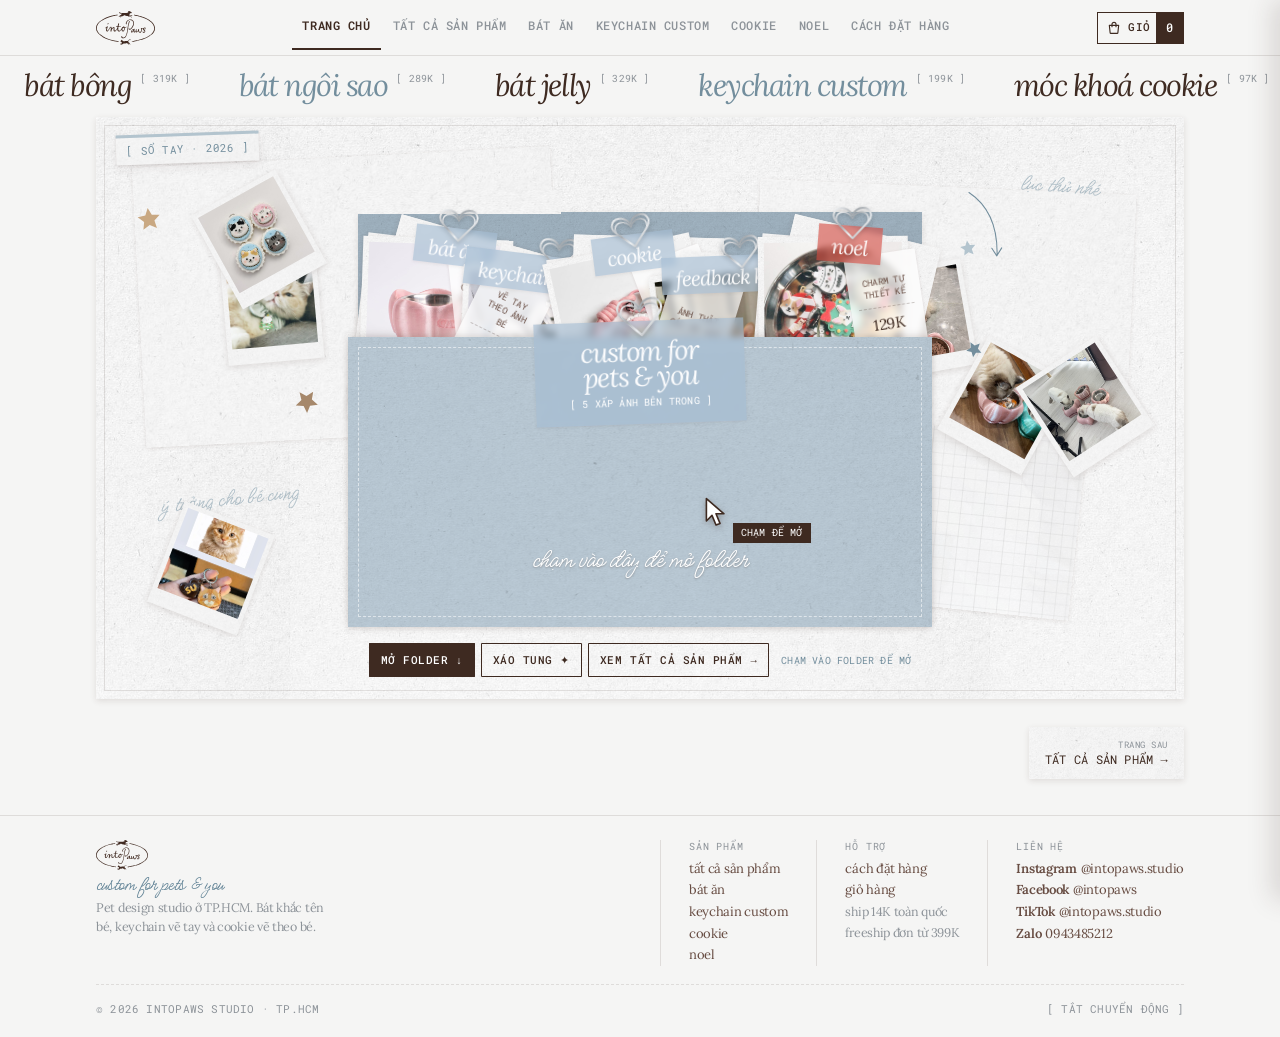
==== commit 6c2da2a7: "Update index.html" ====
--- a/index.html
+++ b/index.html
@@ -13,7 +13,7 @@
 <link rel="preconnect" href="https://fonts.googleapis.com">
 <link rel="preconnect" href="https://fonts.gstatic.com" crossorigin>
 <link href="https://fonts.googleapis.com/css2?family=Lora:ital,wght@0,400;0,500;0,600;1,400;1,500&family=Meow+Script&family=Roboto+Mono:wght@400;500&display=swap" rel="stylesheet">
-<link rel="stylesheet" href="styles.css?v=96">
+<link rel="stylesheet" href="styles.css?v=101">
 </head>
 <body>
 <a class="skip" href="#main">Bỏ qua, vào nội dung chính</a>
@@ -482,7 +482,7 @@
 <!-- con trỏ chuột kèm chữ hướng dẫn (chỉ hiện trên máy tính có chuột) -->
 <div class="cursor-hint" id="cursorHint" aria-hidden="true"><span class="ring"></span><span class="txt mono"></span></div>
 
-<script src="config.js?v=96"></script>
-<script src="app.js?v=96"></script>
+<script src="config.js?v=101"></script>
+<script src="app.js?v=101"></script>
 </body>
 </html>
